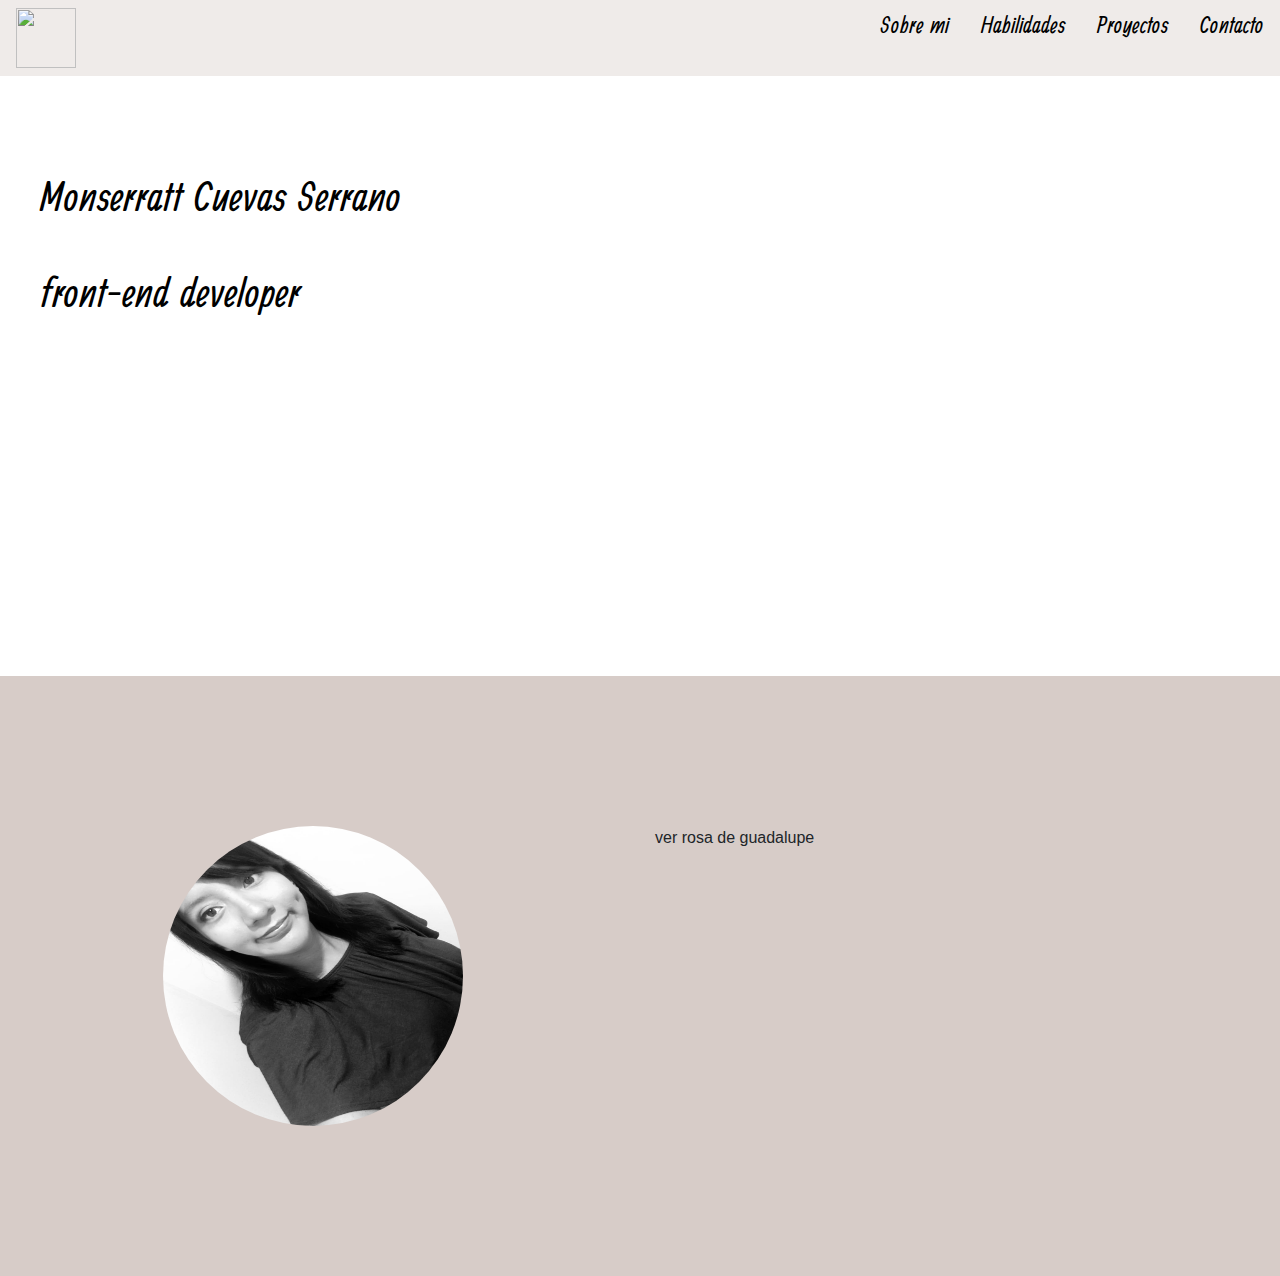
==== index.html @ 110403c8 "se agrega una segunda parte" ====
<!DOCTYPE html> 
<html>
  <head>
    <meta charset="utf-8">
    <title>portafolio</title>
    <link rel="stylesheet" href="https://stackpath.bootstrapcdn.com/bootstrap/4.3.1/css/bootstrap.min.css" integrity="sha384-ggOyR0iXCbMQv3Xipma34MD+dH/1fQ784/j6cY/iJTQUOhcWr7x9JvoRxT2MZw1T" crossorigin="anonymous">
    <link href="https://fonts.googleapis.com/css?family=Ranga&display=swap" rel="stylesheet">
    <link rel="stylesheet" href="style.css" />
  </head>
  <body>
    <div class="navar">
      <div class="row">
        <div class="col-md-12">
          <div class="row">
            <div class="col-md-6">
              <ul class="nav justify-content-start">
                <li class="nav-item">
                  <a class="nav-link active" href="#"><img class="logo" src="logo (2).png"/></a>
                </li>
              </ul>
            </div>
            <div class="col-md-6">
              <ul class="nav justify-content-end">
                <li class="nav-item">
                  <a class="nav-link" href="#">Sobre mi</a>
                </li>
                <li class="nav-item">
                  <a class="nav-link" href="#">Habilidades</a>
                </li>
                <li class="nav-item">
                  <a class="nav-link" href="#">Proyectos</a>
                </li>
                <li class="nav-item">
                  <a class="nav-link" href="#">Contacto</a>
                </li>
              </ul>
            </div>
          </div>
        </div>
      </div>
    </div>
    <div class="imagen"> 
      <div class="texto">
        <label class="titulo">Monserratt Cuevas Serrano</label>
        <br>
        <label class="subtitulo">front-end developer</label>
      </div>
    </div>
    <div class="fondo">
      <div class="fondo-img">
        <div class="row">
          <div class="col-md-12">
            <div class="row">
              <div class="col-md-6">
                <img class="perfil" src="monse 2.jpeg" alt="Monserratt">
              </div>
              <div class="col-md-6">
                <div>
                  ver rosa de guadalupe
                </div>
              </div>
            </div>
          </div>
        </div>
      </div>
    </div>
    <script src="main.js"></script>
    <script src="https://code.jquery.com/jquery-3.3.1.slim.min.js" integrity="sha384-q8i/X+965DzO0rT7abK41JStQIAqVgRVzpbzo5smXKp4YfRvH+8abtTE1Pi6jizo" crossorigin="anonymous"></script>
<script src="https://cdnjs.cloudflare.com/ajax/libs/popper.js/1.14.7/umd/popper.min.js" integrity="sha384-UO2eT0CpHqdSJQ6hJty5KVphtPhzWj9WO1clHTMGa3JDZwrnQq4sF86dIHNDz0W1" crossorigin="anonymous"></script>
<script src="https://stackpath.bootstrapcdn.com/bootstrap/4.3.1/js/bootstrap.min.js" integrity="sha384-JjSmVgyd0p3pXB1rRibZUAYoIIy6OrQ6VrjIEaFf/nJGzIxFDsf4x0xIM+B07jRM" crossorigin="anonymous"></script>
  </body>
</html>
---- style.css ----
.navar{
    background-color:#EFEBE9  ;
}
a{
    color: black;
    font-family: 'Ranga', cursive;
    font-size: 25px;
}
a:hover{
    color:#E1BEE7;
}
.imagen{
 background-image: url(computadora.jpeg);
 background-repeat: no-repeat;
 background-size: cover;
 width: 100%;
 height: 600px;
 display: flex;
}

.titulo{
    font-family: 'Ranga', cursive;
    font-size: 45px;
    color: black;
}
.subtitulo{
    font-family: 'Ranga', cursive;
    font-size: 45px;
    margin-top: 20px;
    color: black;
}

.texto{
    text-align: left;
    margin-top: 90px;
    margin-left: 40px;
    animation-duration: 6s;
    animation-name: slidein;
}
@keyframes slidein {
    from {
      margin-left: 100%;
      width: 300%
    }
  
    to {
      margin-left: 0%;
      width: 100%;
    }
  }
  .logo{
      width: 60px;
      height: 60px;
  }
  .fondo{
      background-color:#D7CCC8;
      height: 600px;
      display: table;
      width: 100%;
  }
  .perfil{
      width: 300px;
      height: 300px;
      border-radius: 50%;
      margin: auto;
      display: flex; 
  }
  .fondo-img{
    display: table-cell;
    vertical-align: middle;
    height: 100%;
  }
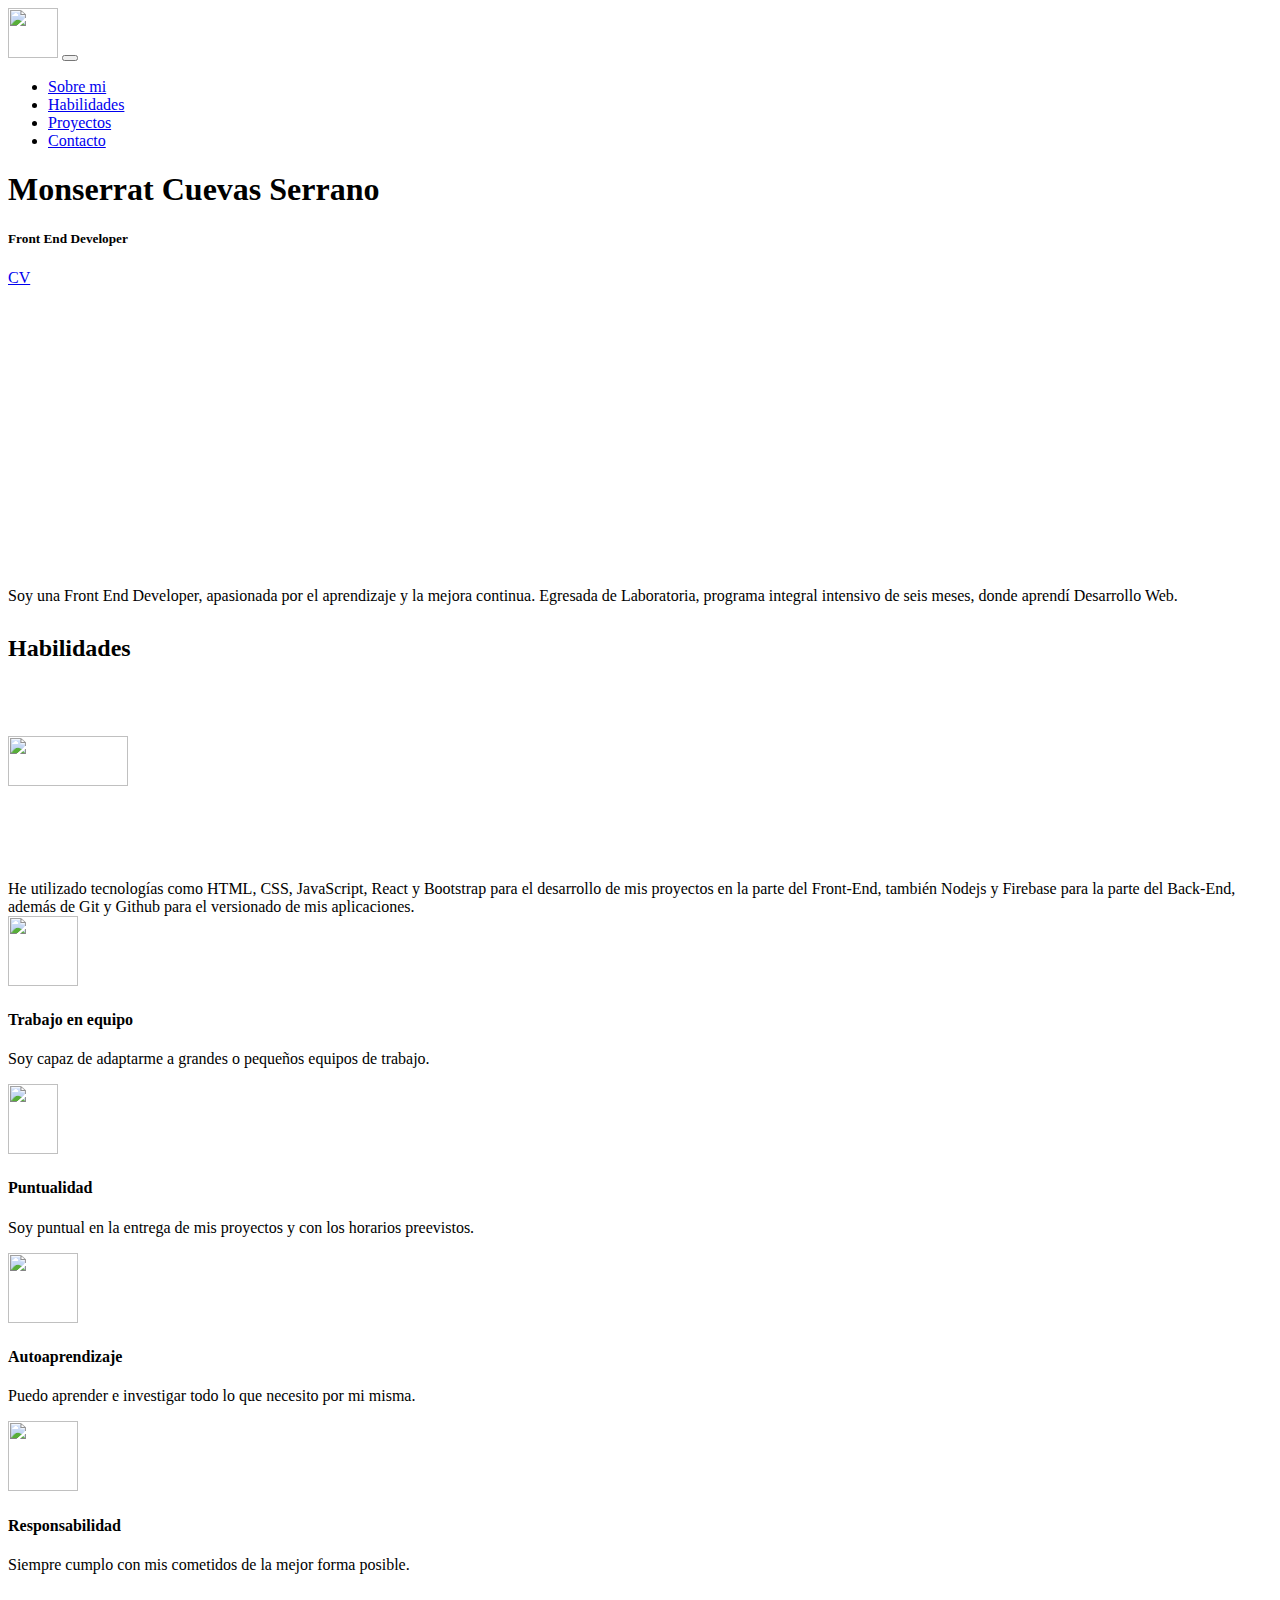
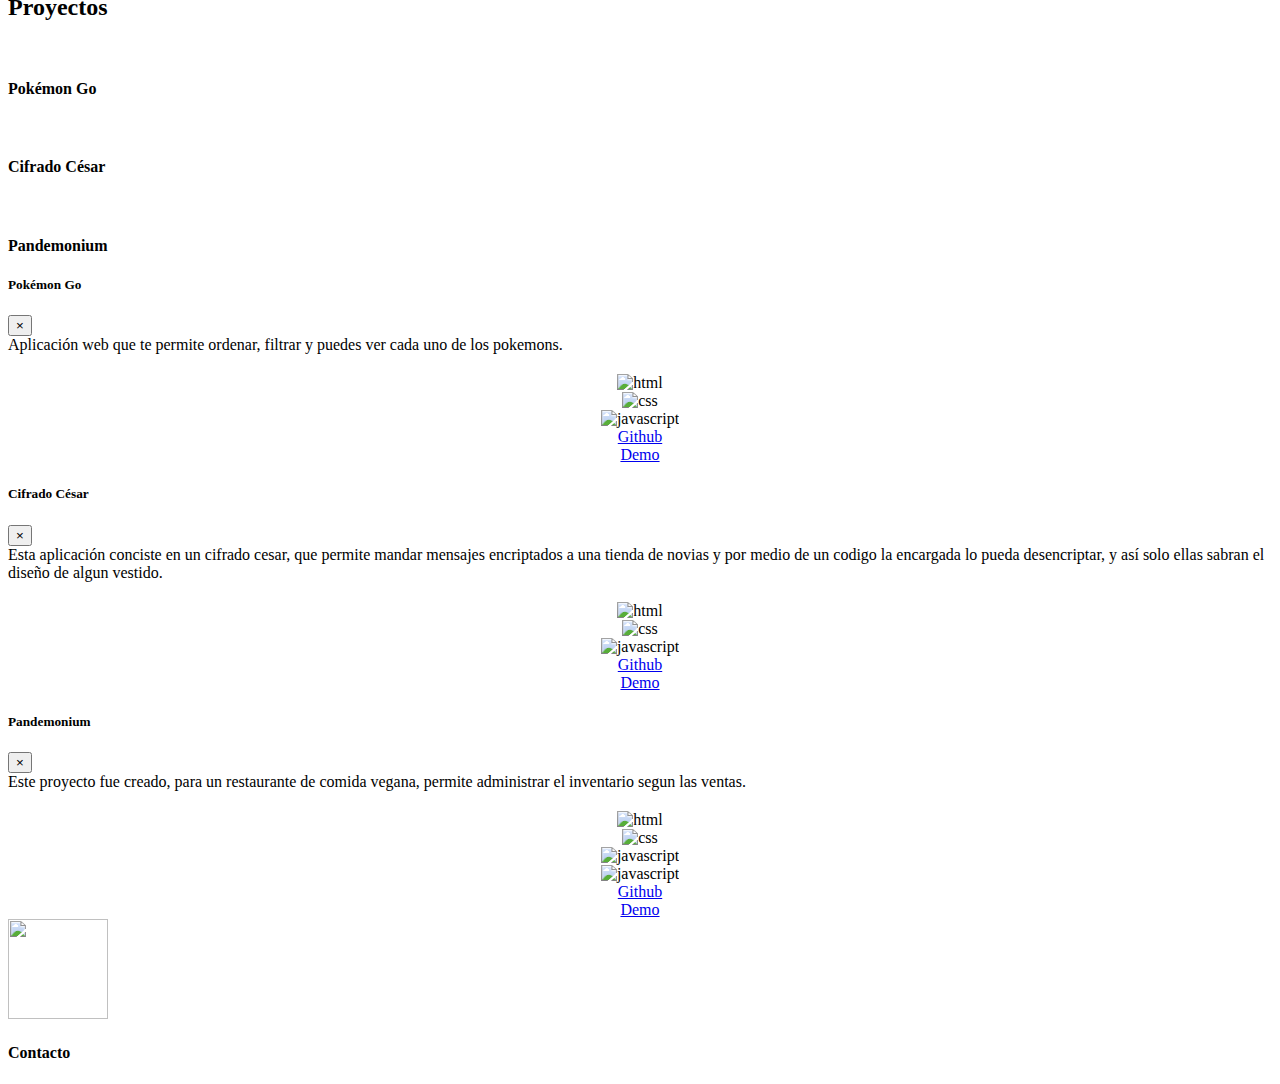
==== commit 48f0bfcb: "se cambio la liga" ====
--- a/index.html
+++ b/index.html
@@ -1,72 +1,439 @@
-<!DOCTYPE html> 
-<html>
-  <head>
-    <meta charset="utf-8">
-    <title>portafolio</title>
-    <link rel="stylesheet" href="https://stackpath.bootstrapcdn.com/bootstrap/4.3.1/css/bootstrap.min.css" integrity="sha384-ggOyR0iXCbMQv3Xipma34MD+dH/1fQ784/j6cY/iJTQUOhcWr7x9JvoRxT2MZw1T" crossorigin="anonymous">
-    <link href="https://fonts.googleapis.com/css?family=Ranga&display=swap" rel="stylesheet">
-    <link rel="stylesheet" href="style.css" />
-  </head>
-  <body>
-    <div class="navar">
-      <div class="row">
-        <div class="col-md-12">
-          <div class="row">
-            <div class="col-md-6">
-              <ul class="nav justify-content-start">
-                <li class="nav-item">
-                  <a class="nav-link active" href="#"><img class="logo" src="logo (2).png"/></a>
-                </li>
-              </ul>
-            </div>
-            <div class="col-md-6">
-              <ul class="nav justify-content-end">
-                <li class="nav-item">
-                  <a class="nav-link" href="#">Sobre mi</a>
-                </li>
-                <li class="nav-item">
-                  <a class="nav-link" href="#">Habilidades</a>
-                </li>
-                <li class="nav-item">
-                  <a class="nav-link" href="#">Proyectos</a>
-                </li>
-                <li class="nav-item">
-                  <a class="nav-link" href="#">Contacto</a>
-                </li>
-              </ul>
-            </div>
-          </div>
-        </div>
-      </div>
-    </div>
-    <div class="imagen"> 
-      <div class="texto">
-        <label class="titulo">Monserratt Cuevas Serrano</label>
-        <br>
-        <label class="subtitulo">front-end developer</label>
-      </div>
-    </div>
-    <div class="fondo">
-      <div class="fondo-img">
-        <div class="row">
-          <div class="col-md-12">
-            <div class="row">
-              <div class="col-md-6">
-                <img class="perfil" src="monse 2.jpeg" alt="Monserratt">
-              </div>
-              <div class="col-md-6">
-                <div>
-                  ver rosa de guadalupe
-                </div>
-              </div>
-            </div>
-          </div>
-        </div>
-      </div>
-    </div>
-    <script src="main.js"></script>
-    <script src="https://code.jquery.com/jquery-3.3.1.slim.min.js" integrity="sha384-q8i/X+965DzO0rT7abK41JStQIAqVgRVzpbzo5smXKp4YfRvH+8abtTE1Pi6jizo" crossorigin="anonymous"></script>
-<script src="https://cdnjs.cloudflare.com/ajax/libs/popper.js/1.14.7/umd/popper.min.js" integrity="sha384-UO2eT0CpHqdSJQ6hJty5KVphtPhzWj9WO1clHTMGa3JDZwrnQq4sF86dIHNDz0W1" crossorigin="anonymous"></script>
-<script src="https://stackpath.bootstrapcdn.com/bootstrap/4.3.1/js/bootstrap.min.js" integrity="sha384-JjSmVgyd0p3pXB1rRibZUAYoIIy6OrQ6VrjIEaFf/nJGzIxFDsf4x0xIM+B07jRM" crossorigin="anonymous"></script>
-  </body>
-</html>
+<!doctype html>
+<html lang="en">
+
+<head>
+	
+	<meta charset="utf-8">
+	<meta name="viewport" content="width=device-width, initial-scale=1, shrink-to-fit=no">
+	<link rel="icon" href="img/mc.png" type="image/png">
+	<title>Portafolio</title>
+
+	<link rel="stylesheet" href="css/bootstrap.css">
+	<link rel="stylesheet" href="vendors/linericon/style.css">
+	<link rel="stylesheet" href="css/font-awesome.min.css">
+	<link rel="stylesheet" href="css/style.css">
+</head>
+
+<body>
+	<header class="header_area">
+		<div class="main_menu">
+			<nav class="navbar navbar-expand-lg navbar-light">
+				<div class="container">
+					<!-- Brand and toggle get grouped for better mobile display -->
+					<a class="navbar-brand logo_h" href="index.html"><img style="width: 50px; height: 50px;" src="img/mc.png" alt=""></a>
+					<button class="navbar-toggler" type="button" data-toggle="collapse" data-target="#navbarSupportedContent"
+					 aria-controls="navbarSupportedContent" aria-expanded="false" aria-label="Toggle navigation">
+						<span class="icon-bar"></span>
+						<span class="icon-bar"></span>
+						<span class="icon-bar"></span>
+					</button>
+					<!-- Menu lateral -->
+					<div class="collapse navbar-collapse offset" id="navbarSupportedContent">
+						<ul class="nav navbar-nav menu_nav justify-content-end">
+							<li class="nav-item active"><a class="nav-link" href="#sobreMi">Sobre mi</a></li>
+							<li class="nav-item"><a class="nav-link" href="#habilidades">Habilidades</a></li>
+							<li class="nav-item"><a class="nav-link" href="#portfolio">Proyectos</a></li>
+							<li class="nav-item"><a class="nav-link" href="#contacto">Contacto</a></li>
+						</ul>
+					</div>
+				</div>
+			</nav>
+		</div>
+	</header>
+
+	<section class="home_banner_area" id="sobreMi">
+		<div class="banner_inner">
+			<div class="container">
+				<div class="row">
+					<div class="col-lg-7">
+						<div class="banner_content">
+							<h1 class="text-uppercase">Monserrat Cuevas Serrano</h1>
+							<h5 class="text-uppercase">Front End Developer</h5>
+							<div class="d-flex align-items-center">
+								<a id="cv" class="primary_btn tr-bg" href="./cv_monse.pdf" download="cv_monse.pdf" target="_blank"><span>CV</span></a>
+							</div>
+						</div>
+					</div>
+					<div class="col-lg-5">
+						<div class="home_right_img">
+							<div class="row">
+								<div class="col-md-6">
+									<img style="height: 300px; margin: auto; display: block;" class="" src="img/monse.jpeg" alt="">
+								</div>
+								<div class="col-md-6">
+									<label>
+										Soy una Front End Developer, apasionada por el aprendizaje y la mejora continua. Egresada de Laboratoria, programa integral intensivo de seis meses, donde aprendí Desarrollo Web.
+									</label>
+								</div>
+							</div>
+						</div>
+					</div>
+				</div>
+			</div>
+		</div>
+	</section>
+
+	<section class="brand_area" id="habilidades" style="margin-top: 30px;">
+		<div class="container">
+			<div class="row">
+				<div class="col-lg-12">
+					<div class="main_title text-left">
+						<h2>Habilidades</h2>
+					</div>
+				</div>
+			</div>
+			<div class="row justify-content-center">
+				<div class="col-lg-6">
+					<div class="row">
+						<div class="col-lg-4 col-md-4 col-sm-6">
+							<div class="single-brand-item d-table">
+								<div class="d-table-cell text-center">
+									<img src="./img/html6.png" alt="">
+								</div>
+							</div>
+						</div>
+						<div class="col-lg-4 col-md-4 col-sm-6">
+							<div class="single-brand-item d-table">
+								<div class="d-table-cell text-center">
+									<img src="./img/css5.png" style="height: 80px;" alt="">
+								</div>
+							</div>
+						</div>
+						<div class="col-lg-4 col-md-4 col-sm-6">
+							<div class="single-brand-item d-table">
+								<div class="d-table-cell text-center">
+									<img src="./img/javascrip6.png" alt="">
+								</div>
+							</div>
+						</div>
+						<div class="col-lg-4 col-md-4 col-sm-6">
+							<div class="single-brand-item d-table">
+								<div class="d-table-cell text-center">
+									<img src="./img/node2.png" style="width: 120px; height: 50px;" alt="">
+								</div>
+							</div>
+						</div>
+						<div class="col-lg-4 col-md-4 col-sm-6">
+							<div class="single-brand-item d-table">
+								<div class="d-table-cell text-center">
+									<img class="icon-hover" src="./img/react4.png" alt="">
+								</div>
+							</div>
+						</div>
+						<div class="col-lg-4 col-md-4 col-sm-6">
+							<div class="single-brand-item d-table">
+								<div class="d-table-cell text-center">
+									<img src="./img/firebase5.png" alt="">
+								</div>
+							</div>
+						</div>
+						<div class="col-lg-4 col-md-4 col-sm-6">
+							<div class="single-brand-item d-table">
+								<div class="d-table-cell text-center">
+									<img src="./img/git5.png" alt="">
+								</div>
+							</div>
+						</div>
+						<div class="col-lg-4 col-md-4 col-sm-6">
+							<div class="single-brand-item d-table">
+								<div class="d-table-cell text-center">
+									<img src="./img/github4.png" alt="">
+								</div>
+							</div>
+						</div>
+						<div class="col-lg-4 col-md-4 col-sm-6">
+							<div class="single-brand-item d-table">
+								<div class="d-table-cell text-center">
+									<img src="img/bostrap.png" alt="">
+								</div>
+							</div>
+						</div>
+					</div>
+				</div>
+				<div class="offset-lg-2 col-lg-4 col-md-6">
+					<div class="client-info">
+						<div class="d-flex">
+							<span>He utilizado tecnologías como HTML, CSS, JavaScript, React y Bootstrap para el desarrollo de mis proyectos en la parte del Front-End, también Nodejs y Firebase para la parte del Back-End, además de Git y Github para el versionado de mis aplicaciones.</span>
+						</div>
+					</div>
+				</div>
+			</div>
+		</div>
+	</section>
+
+	<section class="features_area">
+		<div class="container">
+			<div class="row feature_inner">
+				<div class="col-lg-3 col-md-6">
+					<div class="feature_item">
+						<img src="./img/teamwork.png" style="width: 70px; height: 70px;" alt="">
+						<h4>Trabajo en equipo</h4>
+						<p>Soy capaz de adaptarme a grandes o pequeños equipos de trabajo.</p>
+					</div>
+				</div>
+				<div class="col-lg-3 col-md-6">
+					<div class="feature_item">
+						<img src="img/puntualidad.png" style="width: 50px; height: 70px;" alt="">
+						<h4>Puntualidad</h4>
+						<p>Soy puntual en la entrega de mis proyectos y con los horarios preevistos.</p>
+					</div>
+				</div>
+				<div class="col-lg-3 col-md-6">
+					<div class="feature_item">
+						<img src="img/autoaprendizaje.png" style="width: 70px; height: 70px;" alt="">
+						<h4>Autoaprendizaje</h4>
+						<p>Puedo aprender e investigar todo lo que necesito por mi misma.</p>
+					</div>
+				</div>
+				<div class="col-lg-3 col-md-6">
+					<div class="feature_item">
+						<img src="img/responsibility.png" style="width: 70px; height: 70px;" alt="">
+						<h4>Responsabilidad</h4>
+						<p>Siempre cumplo con mis cometidos de la mejor forma posible.</p>
+					</div>
+				</div>
+			</div>
+		</div>
+	</section>
+
+	<section class="portfolio_area" id="portfolio">
+		<div class="container">
+			<div class="row">
+				<div class="col-lg-12">
+					<div class="main_title text-left">
+						<h2>Proyectos</h2>
+					</div>
+				</div>
+			</div>
+	
+			<div class="filters-content">
+				<div class="row portfolio-grid justify-content-center">
+					<div class="col-lg-4 col-md-6 all latest">
+						<div class="portfolio_box">
+							<div class="single_portfolio">
+								<img class="img-fluid w-100" src="./img/pokemon.png" alt="" />
+								<div class="overlay"></div>
+								<a href="./img/pokemon.png" class="img-gal" data-toggle="modal" data-target="#pokemonModal">			
+									<div class="icon">
+										<span class="lnr lnr-cross"></span>
+									</div>
+								</a>
+							</div>
+							<div class="short_info">
+								<h4>Pokémon Go</h4>
+							</div>
+						</div>
+					</div>
+					<div class="col-lg-4 col-md-6 all popular">
+						<div class="portfolio_box">
+							<div class="single_portfolio">
+								<img class="img-fluid w-100" src="./img/cesar.png" alt="">
+								<div class="overlay"></div>
+								<a href="./img/cesar.png" class="img-gal" data-toggle="modal" data-target="#briedesModal">
+									<div class="icon">
+										<span class="lnr lnr-cross"></span>
+									</div>
+								</a>
+							</div>
+							<div class="short_info">
+								<h4>Cifrado César</h4>
+							</div>
+						</div>
+					</div>
+					<div class="col-lg-4 col-md-6 all latest">
+						<div class="portfolio_box">
+							<div class="single_portfolio">
+								<img class="img-fluid w-100" src="./img/vegano.png" alt="">
+								<div class="overlay"></div>
+								<a href="./img/vegano.png" class="img-gal" data-toggle="modal" data-target="#pandemoniumModal">
+									<div class="icon">
+										<span class="lnr lnr-cross"></span>
+									</div>
+								</a>
+							</div>
+							<div class="short_info">
+								<h4>Pandemonium</h4>
+							</div>
+						</div>
+					</div>
+				</div>
+			</div>
+		</div>
+		<!-- Pokemon Modal -->
+		<div class="modal fade" id="pokemonModal" tabindex="-1" role="dialog" aria-labelledby="pokemonModalLabel" aria-hidden="true">
+			<div class="modal-dialog modal-dialog-centered" role="document">
+				<div class="modal-content">
+					<div class="modal-header">
+						<h5 class="modal-title" id="pokemonModalLabel">Pokémon Go</h5>
+						<button type="button" class="close" data-dismiss="modal" aria-label="Close">
+							<span aria-hidden="true">&times;</span>
+						</button>
+					</div>
+					<div class="modal-body">
+						<div class="row">
+							<div class="col-md-12">
+								Aplicación web que te permite ordenar, filtrar y puedes ver cada uno
+								de los pokemons.
+								<div class="row" style="margin-top: 20px;">
+									<div class="col-md-12">
+										<div class="row" style="text-align: center;">
+											<div class="col-md-4">
+												<img style="width: 32px; height: 32px;" src="./img/html6.png" alt="html" />
+											</div>
+											<div class="col-md-4">
+												<img style="width: 32px; height: 32px;" src="./img/css5.png" alt="css" />
+											</div>
+											<div class="col-md-4">
+												<img style="width: 32px; height: 32px;" src="./img/javascrip6.png" alt="javascript" />
+											</div>
+										</div>
+									</div>
+								</div>
+							</div>
+						</div>
+					</div>
+					<div class="modal-footer">	
+						<div class="col-md-12">
+							<div class="row" style="text-align: center;">
+								<div class="col-md-6">
+									<a href="https://github.com/MonseCuevas/Pokemon-Datalovers" target="_blank" class="btn btn-outline-secondary">Github</a>
+								</div>
+								<div class="col-md-6">
+									<a href="https://monsecuevas.github.io/Pokemon-Datalovers/src/index.html" target="_blank" class="btn btn-outline-secondary">Demo</a>
+								</div>
+							</div>
+						</div>
+					</div>
+				</div>
+			</div>
+		</div>
+		<!-- Briedes Modal -->
+		<div class="modal fade" id="briedesModal" tabindex="-1" role="dialog" aria-labelledby="briedesModalLabel" aria-hidden="true">
+			<div class="modal-dialog modal-dialog-centered" role="document">
+				<div class="modal-content">
+					<div class="modal-header">
+						<h5 class="modal-title" id="briedesModalLabel">Cifrado César</h5>
+						<button type="button" class="close" data-dismiss="modal" aria-label="Close">
+							<span aria-hidden="true">&times;</span>
+						</button>
+					</div>
+					<div class="modal-body">
+						<div class="row">
+							<div class="col-md-12">
+								Esta aplicación conciste en un cifrado cesar, que permite mandar mensajes encriptados a una
+								tienda de novias y por medio de un codigo la encargada lo pueda desencriptar, y así solo ellas 
+								sabran el diseño de algun vestido.
+								<div class="row" style="margin-top: 20px;">
+									<div class="col-md-12">
+										<div class="row" style="text-align: center;">
+											<div class="col-md-4">
+												<img style="width: 32px; height: 32px;" src="./img/html6.png" alt="html" />
+											</div>
+											<div class="col-md-4">
+												<img style="width: 32px; height: 32px;" src="./img/css5.png" alt="css" />
+											</div>
+											<div class="col-md-4">
+												<img style="width: 32px; height: 32px;" src="./img/javascrip6.png" alt="javascript" />
+											</div>
+										</div>
+									</div>
+								</div>
+							</div>
+						</div>
+					</div>
+					<div class="modal-footer">	
+						<div class="col-md-12">
+							<div class="row" style="text-align: center;">
+								<div class="col-md-6">
+									<a href="https://github.com/MonseCuevas/MEX-008-Cipher" target="_blank" class="btn btn-outline-secondary">Github</a>
+								</div>
+								<div class="col-md-6">
+									<a href="https://monsecuevas.github.io/MEX-008-Cipher/src/" target="_blank" class="btn btn-outline-secondary">Demo</a>
+								</div>
+							</div>
+						</div>
+					</div>
+				</div>
+			</div>
+		</div>
+		<!-- Pokemon Modal -->
+		<div class="modal fade" id="pandemoniumModal" tabindex="-1" role="dialog" aria-labelledby="pandemoniumModalLabel" aria-hidden="true">
+			<div class="modal-dialog modal-dialog-centered" role="document">
+				<div class="modal-content">
+					<div class="modal-header">
+						<h5 class="modal-title" id="pandemoniumModalLabel">Pandemonium</h5>
+						<button type="button" class="close" data-dismiss="modal" aria-label="Close">
+							<span aria-hidden="true">&times;</span>
+						</button>
+					</div>
+					<div class="modal-body">
+						<div class="row">
+							<div class="col-md-12">
+								Este proyecto fue creado, para un restaurante
+								de comida vegana, permite administrar el inventario segun las ventas.
+								<div class="row" style="margin-top: 20px;">
+									<div class="col-md-12">
+										<div class="row" style="text-align: center;">
+											<div class="col-md-3">
+												<img style="width: 32px; height: 32px;" src="./img/html6.png" alt="html" />
+											</div>
+											<div class="col-md-3">
+												<img style="width: 32px; height: 32px;" src="./img/css5.png" alt="css" />
+											</div>
+											<div class="col-md-3">
+												<img style="width: 32px; height: 32px;" src="./img/javascrip6.png" alt="javascript" />
+											</div>
+											<div class="col-md-3">
+												<img style="width: 32px; height: 32px;" src="./img/react4.png" alt="javascript" />
+											</div>
+										</div>
+									</div>
+								</div>
+							</div>
+						</div>
+					</div>
+					<div class="modal-footer">	
+						<div class="col-md-12">
+							<div class="row" style="text-align: center;">
+								<div class="col-md-6">
+									<a href="https://github.com/MonseCuevas/BurguerQueenPandemonium" target="_blank" class="btn btn-outline-secondary">Github</a>
+								</div>
+								<div class="col-md-6">
+									<a href="https://iselareyesperdomo94.github.io/BurguerQueenPandemonium/Home" target="_blank" class="btn btn-outline-secondary">Demo</a>
+								</div>
+							</div>
+						</div>
+					</div>
+				</div>
+			</div>
+		</div>
+	</section>
+
+	<footer class="footer_area" id="contacto">
+		<div class="container">
+			<div class="row justify-content-center">
+				<div class="col-lg-12">
+					<div class="footer_top flex-column">
+						<div class="footer_logo">
+							<a href="#">
+								<img src="./img/mc.png" style="width: 100px; height: 100px;" alt="">
+							</a>
+							<h4>Contacto</h4>
+						</div>
+						<div class="footer_social">
+							<a href="https://github.com/MonseCuevas" target="_blank"><i style="font-size: 50px;" class="fa fa-github"></i></a>
+							<a href="https://www.linkedin.com/in/monserratt-cuevas-serrano-a16292192" target="_blank"><i style="font-size: 50px;" class="fa fa-linkedin"></i></a>
+							<a href="mailto:monsis.cuevas@gmail.com" target="_blank"><i style="font-size: 50px;" class="fa fa-envelope"></i></a>
+						</div>
+					</div>
+				</div>
+			</div>
+		</div>
+	</footer>
+
+	<script src="js/jquery-3.2.1.min.js"></script>
+	<script src="js/popper.js"></script>
+	<script src="js/bootstrap.min.js"></script>
+	<script src="js/theme.js"></script>
+</body>
+</html>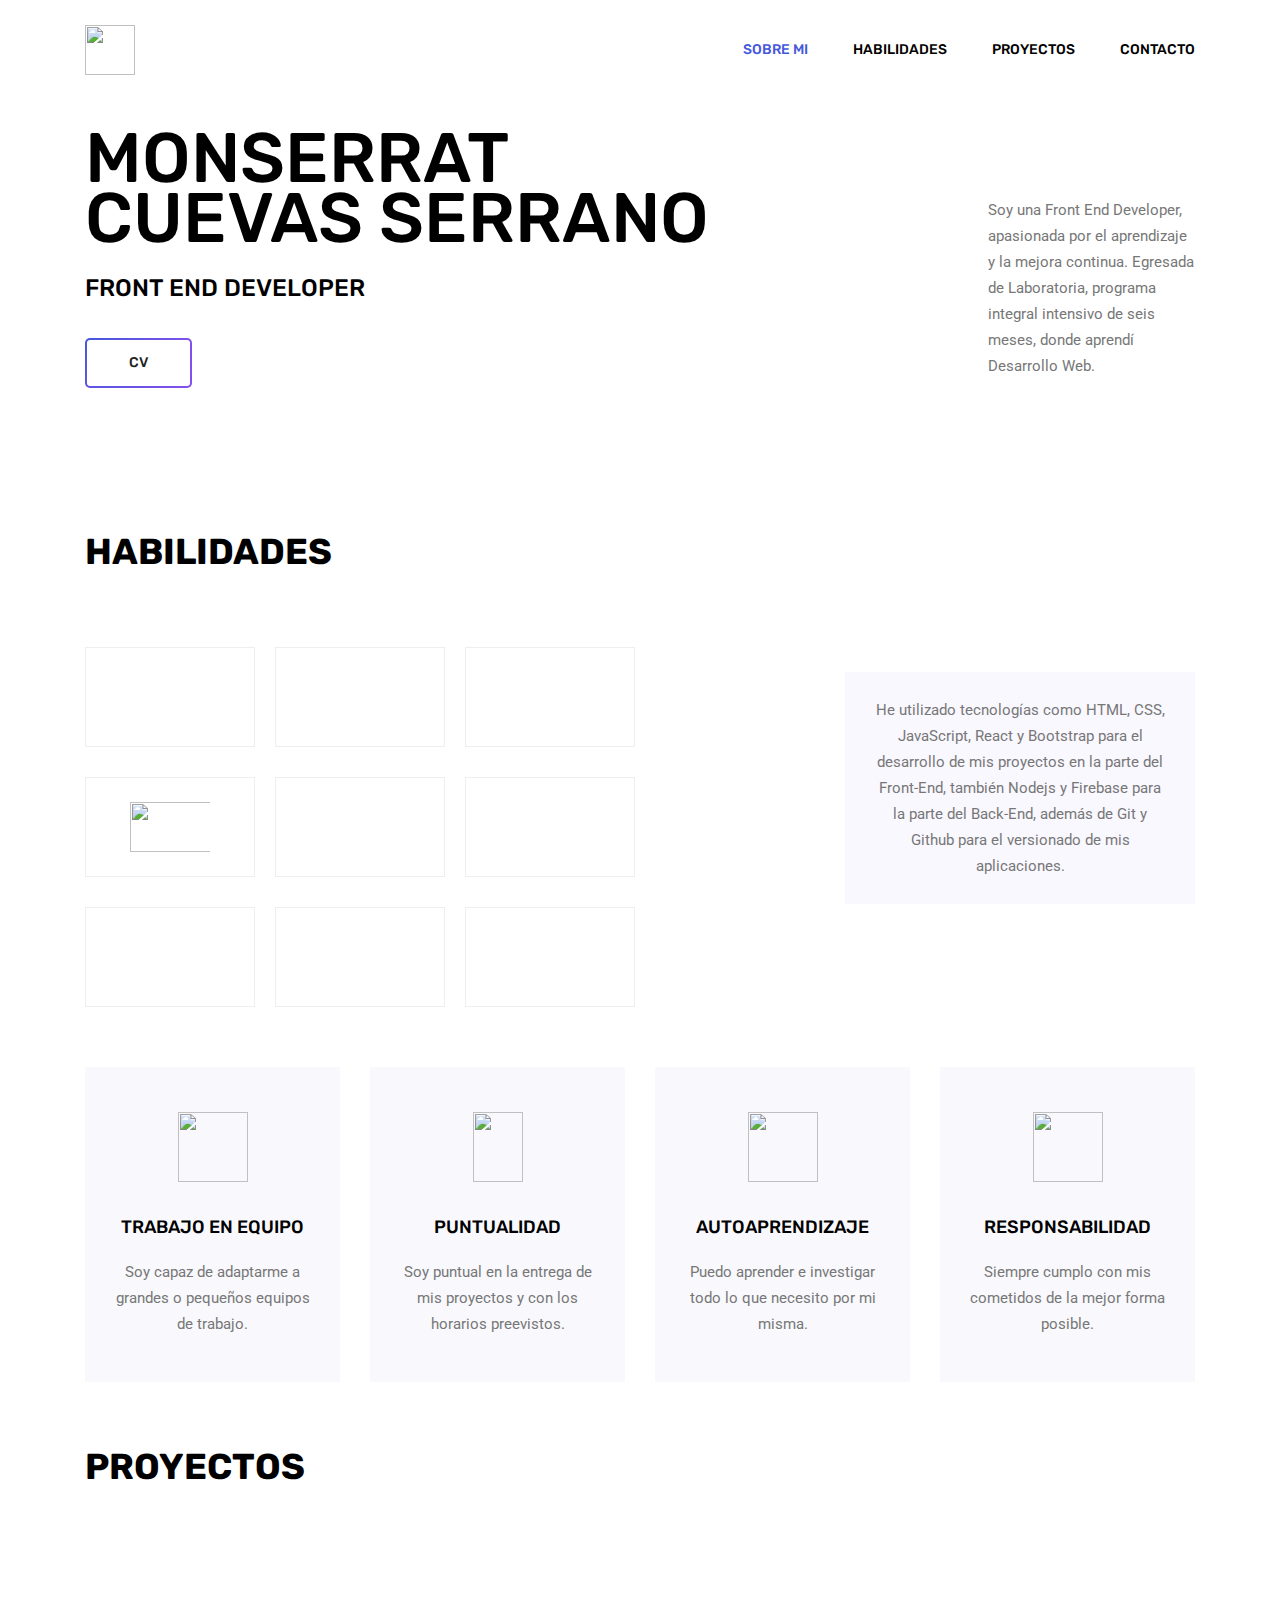
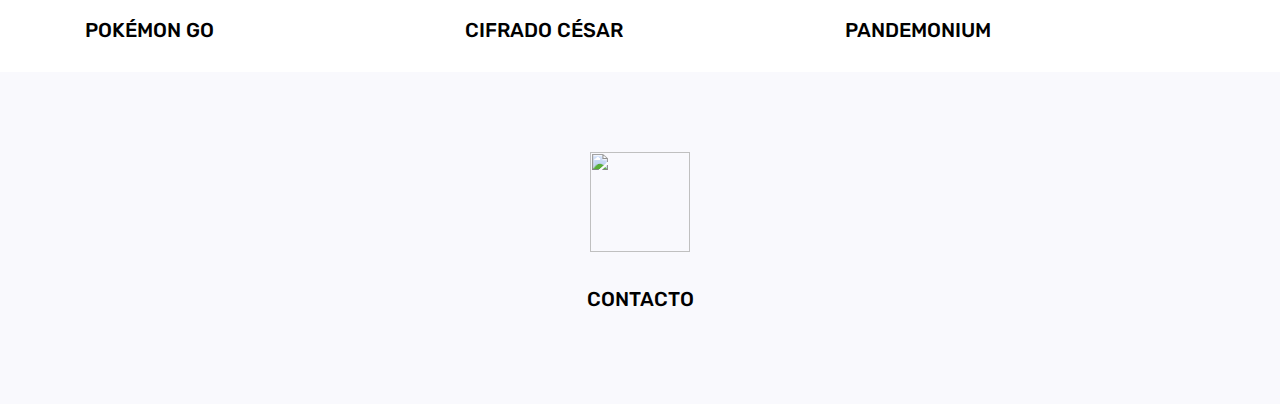
==== commit 4826b5f6: "Se cambiaron rutas" ====
--- a/index.html
+++ b/index.html
@@ -5,13 +5,13 @@
 	
 	<meta charset="utf-8">
 	<meta name="viewport" content="width=device-width, initial-scale=1, shrink-to-fit=no">
-	<link rel="icon" href="img/mc.png" type="image/png">
+	<link rel="icon" href="src/img/mc.png" type="image/png">
 	<title>Portafolio</title>
 
-	<link rel="stylesheet" href="css/bootstrap.css">
+	<link rel="stylesheet" href="src/css/bootstrap.css">
 	<link rel="stylesheet" href="vendors/linericon/style.css">
-	<link rel="stylesheet" href="css/font-awesome.min.css">
-	<link rel="stylesheet" href="css/style.css">
+	<link rel="stylesheet" href="src/css/font-awesome.min.css">
+	<link rel="stylesheet" href="src/css/style.css">
 </head>
 
 <body>
@@ -50,7 +50,7 @@
 							<h1 class="text-uppercase">Monserrat Cuevas Serrano</h1>
 							<h5 class="text-uppercase">Front End Developer</h5>
 							<div class="d-flex align-items-center">
-								<a id="cv" class="primary_btn tr-bg" href="./cv_monse.pdf" download="cv_monse.pdf" target="_blank"><span>CV</span></a>
+								<a id="cv" class="primary_btn tr-bg" href="src/cv_monse.pdf" download="cv_monse.pdf" target="_blank"><span>CV</span></a>
 							</div>
 						</div>
 					</div>
@@ -58,7 +58,7 @@
 						<div class="home_right_img">
 							<div class="row">
 								<div class="col-md-6">
-									<img style="height: 300px; margin: auto; display: block;" class="" src="img/monse.jpeg" alt="">
+									<img style="height: 300px; margin: auto; display: block;" class="" src="src/img/monse.jpeg" alt="">
 								</div>
 								<div class="col-md-6">
 									<label>
@@ -88,63 +88,63 @@
 						<div class="col-lg-4 col-md-4 col-sm-6">
 							<div class="single-brand-item d-table">
 								<div class="d-table-cell text-center">
-									<img src="./img/html6.png" alt="">
-								</div>
-							</div>
-						</div>
-						<div class="col-lg-4 col-md-4 col-sm-6">
-							<div class="single-brand-item d-table">
-								<div class="d-table-cell text-center">
-									<img src="./img/css5.png" style="height: 80px;" alt="">
-								</div>
-							</div>
-						</div>
-						<div class="col-lg-4 col-md-4 col-sm-6">
-							<div class="single-brand-item d-table">
-								<div class="d-table-cell text-center">
-									<img src="./img/javascrip6.png" alt="">
-								</div>
-							</div>
-						</div>
-						<div class="col-lg-4 col-md-4 col-sm-6">
-							<div class="single-brand-item d-table">
-								<div class="d-table-cell text-center">
-									<img src="./img/node2.png" style="width: 120px; height: 50px;" alt="">
-								</div>
-							</div>
-						</div>
-						<div class="col-lg-4 col-md-4 col-sm-6">
-							<div class="single-brand-item d-table">
-								<div class="d-table-cell text-center">
-									<img class="icon-hover" src="./img/react4.png" alt="">
-								</div>
-							</div>
-						</div>
-						<div class="col-lg-4 col-md-4 col-sm-6">
-							<div class="single-brand-item d-table">
-								<div class="d-table-cell text-center">
-									<img src="./img/firebase5.png" alt="">
-								</div>
-							</div>
-						</div>
-						<div class="col-lg-4 col-md-4 col-sm-6">
-							<div class="single-brand-item d-table">
-								<div class="d-table-cell text-center">
-									<img src="./img/git5.png" alt="">
-								</div>
-							</div>
-						</div>
-						<div class="col-lg-4 col-md-4 col-sm-6">
-							<div class="single-brand-item d-table">
-								<div class="d-table-cell text-center">
-									<img src="./img/github4.png" alt="">
-								</div>
-							</div>
-						</div>
-						<div class="col-lg-4 col-md-4 col-sm-6">
-							<div class="single-brand-item d-table">
-								<div class="d-table-cell text-center">
-									<img src="img/bostrap.png" alt="">
+									<img src="src/img/html6.png" alt="">
+								</div>
+							</div>
+						</div>
+						<div class="col-lg-4 col-md-4 col-sm-6">
+							<div class="single-brand-item d-table">
+								<div class="d-table-cell text-center">
+									<img src="src/img/css5.png" style="height: 80px;" alt="">
+								</div>
+							</div>
+						</div>
+						<div class="col-lg-4 col-md-4 col-sm-6">
+							<div class="single-brand-item d-table">
+								<div class="d-table-cell text-center">
+									<img src="src/img/javascrip6.png" alt="">
+								</div>
+							</div>
+						</div>
+						<div class="col-lg-4 col-md-4 col-sm-6">
+							<div class="single-brand-item d-table">
+								<div class="d-table-cell text-center">
+									<img src="src/img/node2.png" style="width: 120px; height: 50px;" alt="">
+								</div>
+							</div>
+						</div>
+						<div class="col-lg-4 col-md-4 col-sm-6">
+							<div class="single-brand-item d-table">
+								<div class="d-table-cell text-center">
+									<img class="icon-hover" src="src/img/react4.png" alt="">
+								</div>
+							</div>
+						</div>
+						<div class="col-lg-4 col-md-4 col-sm-6">
+							<div class="single-brand-item d-table">
+								<div class="d-table-cell text-center">
+									<img src="src/img/firebase5.png" alt="">
+								</div>
+							</div>
+						</div>
+						<div class="col-lg-4 col-md-4 col-sm-6">
+							<div class="single-brand-item d-table">
+								<div class="d-table-cell text-center">
+									<img src="src/img/git5.png" alt="">
+								</div>
+							</div>
+						</div>
+						<div class="col-lg-4 col-md-4 col-sm-6">
+							<div class="single-brand-item d-table">
+								<div class="d-table-cell text-center">
+									<img src="src/img/github4.png" alt="">
+								</div>
+							</div>
+						</div>
+						<div class="col-lg-4 col-md-4 col-sm-6">
+							<div class="single-brand-item d-table">
+								<div class="d-table-cell text-center">
+									<img src="src/img/bostrap.png" alt="">
 								</div>
 							</div>
 						</div>
@@ -166,28 +166,28 @@
 			<div class="row feature_inner">
 				<div class="col-lg-3 col-md-6">
 					<div class="feature_item">
-						<img src="./img/teamwork.png" style="width: 70px; height: 70px;" alt="">
+						<img src="src/img/teamwork.png" style="width: 70px; height: 70px;" alt="">
 						<h4>Trabajo en equipo</h4>
 						<p>Soy capaz de adaptarme a grandes o pequeños equipos de trabajo.</p>
 					</div>
 				</div>
 				<div class="col-lg-3 col-md-6">
 					<div class="feature_item">
-						<img src="img/puntualidad.png" style="width: 50px; height: 70px;" alt="">
+						<img src="src/img/puntualidad.png" style="width: 50px; height: 70px;" alt="">
 						<h4>Puntualidad</h4>
 						<p>Soy puntual en la entrega de mis proyectos y con los horarios preevistos.</p>
 					</div>
 				</div>
 				<div class="col-lg-3 col-md-6">
 					<div class="feature_item">
-						<img src="img/autoaprendizaje.png" style="width: 70px; height: 70px;" alt="">
+						<img src="src/img/autoaprendizaje.png" style="width: 70px; height: 70px;" alt="">
 						<h4>Autoaprendizaje</h4>
 						<p>Puedo aprender e investigar todo lo que necesito por mi misma.</p>
 					</div>
 				</div>
 				<div class="col-lg-3 col-md-6">
 					<div class="feature_item">
-						<img src="img/responsibility.png" style="width: 70px; height: 70px;" alt="">
+						<img src="src/img/responsibility.png" style="width: 70px; height: 70px;" alt="">
 						<h4>Responsabilidad</h4>
 						<p>Siempre cumplo con mis cometidos de la mejor forma posible.</p>
 					</div>
@@ -211,9 +211,9 @@
 					<div class="col-lg-4 col-md-6 all latest">
 						<div class="portfolio_box">
 							<div class="single_portfolio">
-								<img class="img-fluid w-100" src="./img/pokemon.png" alt="" />
+								<img class="img-fluid w-100" src="src/img/pokemon.png" alt="" />
 								<div class="overlay"></div>
-								<a href="./img/pokemon.png" class="img-gal" data-toggle="modal" data-target="#pokemonModal">			
+								<a href="src/img/pokemon.png" class="img-gal" data-toggle="modal" data-target="#pokemonModal">			
 									<div class="icon">
 										<span class="lnr lnr-cross"></span>
 									</div>
@@ -227,9 +227,9 @@
 					<div class="col-lg-4 col-md-6 all popular">
 						<div class="portfolio_box">
 							<div class="single_portfolio">
-								<img class="img-fluid w-100" src="./img/cesar.png" alt="">
+								<img class="img-fluid w-100" src="src/img/cesar.png" alt="">
 								<div class="overlay"></div>
-								<a href="./img/cesar.png" class="img-gal" data-toggle="modal" data-target="#briedesModal">
+								<a href="src/img/cesar.png" class="img-gal" data-toggle="modal" data-target="#briedesModal">
 									<div class="icon">
 										<span class="lnr lnr-cross"></span>
 									</div>
@@ -243,9 +243,9 @@
 					<div class="col-lg-4 col-md-6 all latest">
 						<div class="portfolio_box">
 							<div class="single_portfolio">
-								<img class="img-fluid w-100" src="./img/vegano.png" alt="">
+								<img class="img-fluid w-100" src="src/img/vegano.png" alt="">
 								<div class="overlay"></div>
-								<a href="./img/vegano.png" class="img-gal" data-toggle="modal" data-target="#pandemoniumModal">
+								<a href="src/img/vegano.png" class="img-gal" data-toggle="modal" data-target="#pandemoniumModal">
 									<div class="icon">
 										<span class="lnr lnr-cross"></span>
 									</div>
--- a/src/css/style.css
+++ b/src/css/style.css
@@ -0,0 +1,3137 @@
+
+@import url("https://fonts.googleapis.com/css?family=Roboto:400,500|Rubik:500,700");
+
+body {
+  line-height: 26px;
+  font-size: 15px;
+  font-family: "Roboto", sans-serif;
+  font-weight: 400;
+  color: #777777;
+  background: url(../img/body-bg.png) no-repeat center; }
+
+h1,
+h2,
+h3,
+h4,
+h5,
+h6 {
+  font-family: "Rubik", sans-serif;
+  font-weight: 500;
+  color: #000000; }
+
+.list {
+  list-style: none;
+  margin: 0px;
+  padding: 0px; }
+
+a {
+  text-decoration: none;
+  transition: all 0.3s ease-in-out; }
+  a:hover, a:focus {
+    text-decoration: none;
+    outline: none; }
+
+button:focus {
+  outline: none;
+  box-shadow: none; }
+
+.mt-25 {
+  margin-top: 25px; }
+
+.p0 {
+  padding-left: 0px;
+  padding-right: 0px; }
+
+.white_bg {
+  background: #fff !important; }
+
+.mb-50 {
+  margin-bottom: 50px; }
+
+.ml-15 {
+  margin-left: 15px; }
+
+.ml-20 {
+  margin-left: 20px; }
+
+.mt-50 {
+  margin-top: 50px; }
+
+.section_gap {
+  padding: 200px 0; }
+  @media (max-width: 1199px) {
+    .section_gap {
+      padding: 80px 0; } }
+
+.section_gap_top {
+  padding-top: 200px; }
+  @media (max-width: 1199px) {
+    .section_gap_top {
+      padding-top: 80px; } }
+
+.section_gap_bottom {
+  padding-bottom: 200px; }
+  @media (max-width: 1199px) {
+    .section_gap_bottom {
+      padding-bottom: 80px; } }
+.main_title {
+  text-align: center;
+  margin-bottom: 70px; }
+  @media (max-width: 1199px) {
+    .main_title {
+      margin-bottom: 50px; } }
+  .main_title h2 {
+    font-size: 36px;
+    font-weight: 700;
+    margin-bottom: 15px;
+    line-height: 50px;
+    text-transform: uppercase; }
+    @media (max-width: 991px) {
+      .main_title h2 br {
+        display: none; } }
+    @media (max-width: 767px) {
+      .main_title h2 {
+        font-size: 30px;
+        line-height: 34px; } }
+  .main_title p {
+    margin-bottom: 0px; }
+    @media (max-width: 991px) {
+      .main_title p br {
+        display: none; } }
+  .main_title.white h2 {
+    color: #fff; }
+  .main_title.white p {
+    color: #fff;
+    opacity: .6; }
+
+.gradient-bg, .header_area .navbar .nav .nav-item.submenu ul .nav-item:hover .nav-link, .blog_right_sidebar .widget_title, .blog_right_sidebar .newsletter_widget .bbtns, .blog_right_sidebar .tag_cloud_widget ul li a:hover, .blog-pagination .page-item.active .page-link, .blog-pagination .page-link:hover, .comments-area .btn-reply:hover {
+  background: -webkit-linear-gradient(90deg, #4458dc 0%, #854fee 100%);
+  background: -moz-linear-gradient(90deg, #4458dc 0%, #854fee 100%);
+  background: -o-linear-gradient(90deg, #4458dc 0%, #854fee 100%);
+  background: linear-gradient(90deg, #4458dc 0%, #854fee 100%); }
+
+.border-gradient {
+  border-image: -webkit-linear-gradient(90deg, #4458dc 0%, #854fee 100%);
+  border-image: -moz-linear-gradient(90deg, #4458dc 0%, #854fee 100%);
+  border-image: -o-linear-gradient(90deg, #4458dc 0%, #854fee 100%);
+  border-image: linear-gradient(90deg, #4458dc 0%, #854fee 100%); }
+
+.gradient-bg2 {
+  background: -webkit-linear-gradient(90deg, #4458dc 0%, #854fee 100%);
+  background: -moz-linear-gradient(90deg, #4458dc 0%, #854fee 100%);
+  background: -o-linear-gradient(90deg, #4458dc 0%, #854fee 100%);
+  background: linear-gradient(90deg, #4458dc 0%, #854fee 100%); }
+
+.gradient-color, .contact_info .info_item i {
+  background: -webkit-linear-gradient(90deg, #4458dc 0%, #854fee 100%);
+  background: -moz-linear-gradient(90deg, #4458dc 0%, #854fee 100%);
+  background: -o-linear-gradient(90deg, #4458dc 0%, #854fee 100%);
+  background: linear-gradient(90deg, #4458dc 0%, #854fee 100%);
+  -webkit-background-clip: text;
+  -webkit-text-fill-color: transparent; }
+
+.primary_btn {
+  display: inline-block;
+  color: #fff;
+  letter-spacing: 0px;
+  font-family: "Rubik", sans-serif;
+  font-weight: 500;
+  font-size: 14px;
+  line-height: 46px;
+  outline: none !important;
+  text-align: center;
+  cursor: pointer;
+  text-transform: uppercase;
+  border-radius: 5px;
+  background-origin: border-box;
+  background-clip: content-box, border-box;
+  background-image: linear-gradient(to right, #4458dc 0%, #854fee 100%), radial-gradient(circle at top left, #4458dc, #854fee);
+  border: double 2px transparent;
+  box-shadow: 0px 10px 30px rgba(118, 85, 225, 0.3); }
+  .primary_btn span {
+    padding: 0 42px; }
+  .primary_btn.tr-bg {
+    background-image: linear-gradient(#ffffff, #ffffff), radial-gradient(circle at top left, #4458dc, #854fee);
+    border: 2px solid transparent;
+    color: #222222;
+    box-shadow: none; }
+    .primary_btn.tr-bg:hover {
+      background-image: linear-gradient(to right, #4458dc 0%, #854fee 100%), radial-gradient(circle at top left, #4458dc, #854fee);
+      border: double 2px transparent;
+      color: #ffffff;
+      box-shadow: 0px 10px 30px rgba(118, 85, 225, 0.3); }
+  .primary_btn:hover {
+    background-image: linear-gradient(#ffffff, #ffffff), radial-gradient(circle at top left, #4458dc, #854fee);
+    border: 2px solid #854fee;
+    color: #222222;
+    box-shadow: none;
+    background-clip: border-box; }
+
+.overlay {
+  position: absolute;
+  left: 0;
+  top: 0;
+  height: 100%;
+  width: 100%; }
+
+.header_area {
+  position: absolute;
+  width: 100%;
+  z-index: 9999;
+  background: #ffffff; }
+  .header_area .menu_nav {
+    width: 100%; }
+  .header_area .navbar {
+    background: transparent;
+    padding: 0px;
+    border: 0px;
+    border-radius: 0px;
+    width: 100%; }
+    .header_area .navbar .nav .nav-item {
+      margin-right: 45px; }
+      .header_area .navbar .nav .nav-item .nav-link {
+        font: 500 14px/100px "Rubik", sans-serif;
+        text-transform: uppercase;
+        color: #000000;
+        padding: 0px;
+        display: inline-block; }
+        .header_area .navbar .nav .nav-item .nav-link:after {
+          display: none; }
+      .header_area .navbar .nav .nav-item:hover .nav-link, .header_area .navbar .nav .nav-item.active .nav-link {
+        color: #4458dc; }
+      .header_area .navbar .nav .nav-item.submenu {
+        position: relative; }
+        .header_area .navbar .nav .nav-item.submenu ul {
+          border: none;
+          padding: 0px;
+          border-radius: 0px;
+          box-shadow: none;
+          margin: 0px;
+          background: #fff; }
+          @media (min-width: 992px) {
+            .header_area .navbar .nav .nav-item.submenu ul {
+              position: absolute;
+              top: 120%;
+              left: 0px;
+              min-width: 200px;
+              text-align: left;
+              opacity: 0;
+              transition: all 300ms ease-in;
+              visibility: hidden;
+              display: block;
+              border: none;
+              padding: 0px;
+              border-radius: 0px;
+              box-shadow: 0px 10px 30px 0px rgba(0, 0, 0, 0.1); } }
+          .header_area .navbar .nav .nav-item.submenu ul:before {
+            content: "";
+            width: 0;
+            height: 0;
+            border-style: solid;
+            border-width: 10px 10px 0 10px;
+            border-color: #eeeeee transparent transparent transparent;
+            position: absolute;
+            right: 24px;
+            top: 45px;
+            z-index: 3;
+            opacity: 0;
+            transition: all 400ms linear; }
+          .header_area .navbar .nav .nav-item.submenu ul .nav-item {
+            display: block;
+            float: none;
+            margin-right: 0px;
+            border-bottom: 1px solid #ededed;
+            margin-left: 0px;
+            transition: all 0.4s linear; }
+            .header_area .navbar .nav .nav-item.submenu ul .nav-item .nav-link {
+              line-height: 45px;
+              color: #000000;
+              padding: 0px 30px;
+              transition: all 150ms linear;
+              display: block;
+              text-transform: capitalize;
+              margin-right: 0px; }
+            .header_area .navbar .nav .nav-item.submenu ul .nav-item:last-child {
+              border-bottom: none; }
+            .header_area .navbar .nav .nav-item.submenu ul .nav-item:hover .nav-link {
+              color: #fff; }
+        @media (min-width: 992px) {
+          .header_area .navbar .nav .nav-item.submenu:hover ul {
+            visibility: visible;
+            opacity: 1;
+            top: 100%; } }
+        .header_area .navbar .nav .nav-item.submenu:hover ul .nav-item {
+          margin-top: 0px; }
+      .header_area .navbar .nav .nav-item:last-child {
+        margin-right: 0px; }
+  .header_area.navbar_fixed .main_menu {
+    position: fixed;
+    width: 100%;
+    top: -70px;
+    left: 0;
+    right: 0;
+    background: #ffffff;
+    transform: translateY(70px);
+    transition: transform 500ms ease, background 500ms ease;
+    -webkit-transition: transform 500ms ease, background 500ms ease;
+    box-shadow: 0px 3px 16px 0px rgba(0, 0, 0, 0.1); }
+    .header_area.navbar_fixed .main_menu .navbar .nav .nav-item .nav-link {
+      line-height: 70px; }
+  @media (min-width: 992px) {
+    .header_area.white_menu .navbar .navbar-brand img {
+      display: none; }
+      .header_area.white_menu .navbar .navbar-brand img + img {
+        display: inline-block; } }
+  @media (max-width: 991px) {
+    .header_area.white_menu .navbar .navbar-brand img {
+      display: inline-block; }
+      .header_area.white_menu .navbar .navbar-brand img + img {
+        display: none; } }
+  .header_area.white_menu .navbar .nav .nav-item .nav-link {
+    color: #fff; }
+  .header_area.white_menu.navbar_fixed .main_menu .navbar .navbar-brand img {
+    display: inline-block; }
+    .header_area.white_menu.navbar_fixed .main_menu .navbar .navbar-brand img + img {
+      display: none; }
+  .header_area.white_menu.navbar_fixed .main_menu .navbar .nav .nav-item .nav-link {
+    line-height: 70px;
+    color: #000000; }
+
+.owl-carousel.off {
+  display: -ms-flexbox;
+  display: flex; }
+
+.home_banner_area {
+  z-index: 1;
+  background-position: center;
+  background-size: cover; }
+  .home_banner_area .banner_inner {
+    width: 100%; }
+    .home_banner_area .banner_inner .home_right_img {
+      padding-top: 197px; }
+      @media (max-width: 1480px) {
+        .home_banner_area .banner_inner .home_right_img img {
+          max-width: 100%;
+          height: auto; } }
+          @media (max-width: 991px) {
+            .home_banner_area .banner_inner .home_right_img {
+              padding-top: 50px; } }
+    .home_banner_area .banner_inner .col-lg-7 {
+      vertical-align: middle;
+      align-self: center; }
+    .home_banner_area .banner_inner .banner_content {
+      text-align: left; }
+      @media (max-width: 991px) {
+        .home_banner_area .banner_inner .banner_content {
+          margin-top: 150px; } }
+      .home_banner_area .banner_inner .banner_content h3 {
+        font-size: 40px;
+        margin-bottom: 20px;
+        position: relative; }
+        .home_banner_area .banner_inner .banner_content h3:after {
+          content: '';
+          width: 410px;
+          height: 2px;
+          position: absolute;
+          top: 50%;
+          left: 23%;
+          background: #ffffff; }
+          @media (max-width: 575px) {
+            .home_banner_area .banner_inner .banner_content h3:after {
+              display: none; } }
+      .home_banner_area .banner_inner .banner_content h1 {
+        margin-top: 20px;
+        font-size: 70px;
+        line-height: 60px;
+        margin-bottom: 25px; }
+        @media (max-width: 1024px) {
+          .home_banner_area .banner_inner .banner_content h1 {
+            font-size: 60px; } }
+        @media (max-width: 767px) {
+          .home_banner_area .banner_inner .banner_content h1 {
+            font-size: 50px; } }
+      .home_banner_area .banner_inner .banner_content h5 {
+        font-size: 24px;
+        margin-bottom: 35px; }
+      .home_banner_area .banner_inner .banner_content .primary_btn {
+        margin-right: 20px; }
+
+.banner_area {
+  position: relative;
+  z-index: 1;
+  min-height: 485px; }
+  @media (max-width: 1199px) {
+    .banner_area {
+      min-height: 350px; } }
+  .banner_area .banner_inner {
+    position: relative;
+    overflow: hidden;
+    width: 100%;
+    min-height: 485px;
+    background: url(../img/banner/common-banner.png) no-repeat right bottom;
+    background-size: 90% 85%;
+    width: 98%;
+    z-index: 1; }
+    @media (max-width: 1199px) {
+      .banner_area .banner_inner {
+        min-height: 350px; } }
+    @media (max-width: 991px) {
+      .banner_area .banner_inner {
+        background: #854fee;
+        width: 100%; } }
+    .banner_area .banner_inner .banner_content {
+      margin-left: 50px;
+      margin-top: 100px; }
+      @media (max-width: 991px) {
+        .banner_area .banner_inner .banner_content {
+          margin-left: 0px;
+          margin-top: 50px; } }
+      .banner_area .banner_inner .banner_content h2 {
+        color: #fff;
+        font-size: 50px;
+        font-family: "Rubik", sans-serif;
+        margin-bottom: 10px;
+        text-transform: uppercase;
+        font-weight: 700; }
+        @media (max-width: 991px) {
+          .banner_area .banner_inner .banner_content h2 {
+            font-size: 30px; } }
+      .banner_area .banner_inner .banner_content .page_link a {
+        font-size: 14px;
+        color: #fff;
+        font-family: "Roboto", sans-serif;
+        margin-right: 20px;
+        position: relative; }
+        .banner_area .banner_inner .banner_content .page_link a:before {
+          content: "-";
+          position: absolute;
+          right: -14px;
+          top: 50%;
+          -webkit-transform: translateY(-50%);
+          -moz-transform: translateY(-50%);
+          -ms-transform: translateY(-50%);
+          -o-transform: translateY(-50%);
+          transform: translateY(-50%); }
+        .banner_area .banner_inner .banner_content .page_link a:last-child {
+          margin-right: 0px; }
+          .banner_area .banner_inner .banner_content .page_link a:last-child:before {
+            display: none; }
+
+
+.blog_btn {
+  border: 1px solid #eeeeee;
+  background: #f9f9ff;
+  padding: 0px 32px;
+  font-size: 13px;
+  font-weight: 500;
+  font-family: "Roboto", sans-serif;
+  color: #000000;
+  line-height: 34px;
+  display: inline-block; }
+  .blog_btn:hover {
+    background: #4458dc;
+    border-color: #4458dc;
+    color: #fff; }
+
+.white_bg_btn {
+  background: #fff;
+  display: inline-block;
+  color: #000000;
+  line-height: 40px;
+  padding: 0px 28px;
+  font-size: 14px;
+  font-family: "Roboto", sans-serif;
+  font-weight: 500;
+  text-transform: uppercase;
+  -webkit-transition: all 0.4s ease 0s;
+  -moz-transition: all 0.4s ease 0s;
+  -o-transition: all 0.4s ease 0s;
+  transition: all 0.4s ease 0s;
+  border: none; }
+  .white_bg_btn:hover {
+    background: #4458dc;
+    color: #fff; }
+
+
+.causes_slider .owl-dots {
+  text-align: center;
+  margin-top: 80px; }
+  .causes_slider .owl-dots .owl-dot {
+    height: 14px;
+    width: 14px;
+    background: #eeeeee;
+    display: inline-block;
+    margin-right: 7px; }
+    .causes_slider .owl-dots .owl-dot:last-child {
+      margin-right: 0px; }
+    .causes_slider .owl-dots .owl-dot.active {
+      background: #4458dc; }
+
+.causes_item {
+  background: #fff; }
+  .causes_item .causes_img {
+    position: relative; }
+    .causes_item .causes_img .c_parcent {
+      position: absolute;
+      bottom: 0px;
+      width: 100%;
+      left: 0px;
+      height: 3px;
+      background: rgba(255, 255, 255, 0.5); }
+      .causes_item .causes_img .c_parcent span {
+        width: 70%;
+        height: 3px;
+        background: #4458dc;
+        position: absolute;
+        left: 0px;
+        bottom: 0px; }
+        .causes_item .causes_img .c_parcent span:before {
+          content: "75%";
+          position: absolute;
+          right: -10px;
+          bottom: 0px;
+          background: #4458dc;
+          color: #fff;
+          padding: 0px 5px; }
+  .causes_item .causes_text {
+    padding: 30px 35px 40px 30px; }
+    .causes_item .causes_text h4 {
+      color: #000000;
+      font-family: "Roboto", sans-serif;
+      font-size: 18px;
+      font-weight: 600;
+      margin-bottom: 15px;
+      cursor: pointer; }
+      .causes_item .causes_text h4:hover {
+        color: #4458dc; }
+    .causes_item .causes_text p {
+      font-size: 14px;
+      line-height: 24px;
+      color: #777777;
+      font-weight: 300;
+      margin-bottom: 0px; }
+  .causes_item .causes_bottom a {
+    width: 50%;
+    border: 1px solid #4458dc;
+    text-align: center;
+    float: left;
+    line-height: 50px;
+    background: #4458dc;
+    color: #fff;
+    font-family: "Roboto", sans-serif;
+    font-size: 14px;
+    font-weight: 500; }
+    .causes_item .causes_bottom a + a {
+      border-color: #eeeeee;
+      background: #fff;
+      font-size: 14px;
+      color: #000000; }
+
+
+.single-recent-blog-post {
+  margin-bottom: 30px; }
+  .single-recent-blog-post .thumb {
+    overflow: hidden; }
+    .single-recent-blog-post .thumb img {
+      transition: all 0.7s linear; }
+  .single-recent-blog-post .details {
+    padding-top: 30px; }
+    .single-recent-blog-post .details .sec_h4 {
+      line-height: 24px;
+      padding: 10px 0px 13px;
+      transition: all 0.3s linear; }
+      .single-recent-blog-post .details .sec_h4:hover {
+        color: #777777; }
+  .single-recent-blog-post .date {
+    font-size: 14px;
+    line-height: 24px;
+    font-weight: 400; }
+  .single-recent-blog-post:hover img {
+    transform: scale(1.23) rotate(10deg); }
+
+.tags .tag_btn {
+  font-size: 12px;
+  font-weight: 500;
+  line-height: 20px;
+  border: 1px solid #eeeeee;
+  display: inline-block;
+  padding: 1px 18px;
+  text-align: center;
+  color: #000000; }
+  .tags .tag_btn:before {
+    background: #4458dc; }
+  .tags .tag_btn + .tag_btn {
+    margin-left: 2px; }
+
+.blog_categorie_area {
+  padding-bottom: 80px; }
+
+.categories_post {
+  position: relative;
+  text-align: center;
+  cursor: pointer; }
+  .categories_post img {
+    max-width: 100%; }
+  .categories_post .categories_details {
+    position: absolute;
+    top: 20px;
+    left: 20px;
+    right: 20px;
+    bottom: 20px;
+    background: rgba(34, 34, 34, 0.8);
+    color: #fff;
+    transition: all 0.3s linear;
+    display: flex;
+    align-items: center;
+    justify-content: center; }
+    .categories_post .categories_details h5 {
+      margin-bottom: 0px;
+      font-size: 18px;
+      line-height: 26px;
+      text-transform: uppercase;
+      color: #fff;
+      position: relative; }
+    .categories_post .categories_details p {
+      font-weight: 300;
+      font-size: 14px;
+      line-height: 26px;
+      margin-bottom: 0px;
+      -webkit-transition: all 0.4s ease 0s;
+      -moz-transition: all 0.4s ease 0s;
+      -o-transition: all 0.4s ease 0s;
+      transition: all 0.4s ease 0s; }
+    .categories_post .categories_details .border_line {
+      margin: 10px 0px;
+      background: #fff;
+      width: 100%;
+      height: 1px; }
+  .categories_post:hover .categories_details {
+    background: rgba(68, 88, 220, 0.85); }
+
+.blog_item {
+  margin-bottom: 40px; }
+
+.blog_info {
+  padding-top: 30px; }
+  .blog_info .post_tag {
+    padding-bottom: 20px; }
+    .blog_info .post_tag a {
+      font: 300 14px/21px "Roboto", sans-serif;
+      color: #000000; }
+      .blog_info .post_tag a:hover {
+        color: #777777; }
+      .blog_info .post_tag a.active {
+        color: #4458dc; }
+  .blog_info .blog_meta li a {
+    font: 300 14px/20px "Roboto", sans-serif;
+    color: #777777;
+    vertical-align: middle;
+    padding-bottom: 12px;
+    display: inline-block; }
+    .blog_info .blog_meta li a i {
+      color: #000000;
+      font-size: 16px;
+      font-weight: 600;
+      padding-left: 15px;
+      line-height: 20px;
+      vertical-align: middle; }
+    .blog_info .blog_meta li a:hover {
+      color: #4458dc; }
+
+.blog_post img {
+  max-width: 100%; }
+.blog_post .primary_btn {
+  line-height: 38px; }
+
+.blog_details {
+  padding-top: 20px; }
+  .blog_details h2 {
+    font-size: 24px;
+    line-height: 36px;
+    color: #000000;
+    font-weight: 600;
+    transition: all 0.3s linear; }
+    .blog_details h2:hover {
+      color: #4458dc; }
+  .blog_details p {
+    margin-bottom: 26px; }
+
+.view_btn {
+  font-size: 14px;
+  line-height: 36px;
+  display: inline-block;
+  color: #000000;
+  font-weight: 500;
+  padding: 0px 30px;
+  background: #fff; }
+
+.blog_right_sidebar {
+  border: 1px solid #eeeeee;
+  background: #fafaff;
+  padding: 30px; }
+  .blog_right_sidebar .widget_title {
+    font-size: 18px;
+    line-height: 25px;
+    text-align: center;
+    color: #fff;
+    padding: 8px 0px;
+    margin-bottom: 30px; }
+  .blog_right_sidebar .search_widget .input-group .form-control {
+    position: relative;
+    font-size: 14px;
+    line-height: 29px;
+    width: 100%;
+    font-weight: 300;
+    color: #777777;
+    padding-left: 20px;
+    border-radius: 45px;
+    z-index: 0;
+    border: double 2px transparent;
+    background-image: linear-gradient(white, white), radial-gradient(circle at top left, #4458dc, #854fee);
+    background-image: -webkit-linear-gradient(white, white), -webkit-radial-gradient(circle at top left, #4458dc, #854fee);
+    background-image: -moz-linear-gradient(white, white), -moz-radial-gradient(circle at top left, #4458dc, #854fee);
+    background-image: -ms-linear-gradient(white, white), -ms-radial-gradient(circle at top left, #4458dc, #854fee);
+    background-image: -o-linear-gradient(white, white), -o-radial-gradient(circle at top left, #4458dc, #854fee);
+    background-origin: border-box;
+    background-clip: content-box, border-box;
+    padding: 0;
+    text-indent: 20px; }
+    .blog_right_sidebar .search_widget .input-group .form-control.placeholder {
+      color: #777777;
+      text-transform: uppercase;
+      font-size: 12px; }
+    .blog_right_sidebar .search_widget .input-group .form-control:-moz-placeholder {
+      color: #777777;
+      text-transform: uppercase;
+      font-size: 12px; }
+    .blog_right_sidebar .search_widget .input-group .form-control::-moz-placeholder {
+      color: #777777;
+      text-transform: uppercase;
+      font-size: 12px; }
+    .blog_right_sidebar .search_widget .input-group .form-control::-webkit-input-placeholder {
+      color: #777777;
+      text-transform: uppercase;
+      font-size: 12px; }
+    .blog_right_sidebar .search_widget .input-group .form-control:focus {
+      box-shadow: none; }
+  .blog_right_sidebar .search_widget .input-group .btn-default {
+    position: absolute;
+    right: 20px;
+    background: transparent;
+    border: 0px;
+    box-shadow: none;
+    font-size: 14px;
+    color: #000000;
+    font-weight: 600;
+    padding: 0px;
+    top: 50%;
+    -webkit-transform: translateY(-50%);
+    -moz-transform: translateY(-50%);
+    -ms-transform: translateY(-50%);
+    -o-transform: translateY(-50%);
+    transform: translateY(-50%);
+    z-index: 1; }
+  .blog_right_sidebar .author_widget {
+    text-align: center; }
+    .blog_right_sidebar .author_widget h4 {
+      font-size: 18px;
+      line-height: 20px;
+      color: #000000;
+      margin-bottom: 5px;
+      margin-top: 30px; }
+    .blog_right_sidebar .author_widget p {
+      margin-bottom: 0px; }
+    .blog_right_sidebar .author_widget .social_icon {
+      padding: 7px 0px 15px; }
+      .blog_right_sidebar .author_widget .social_icon a {
+        font-size: 14px;
+        color: #000000;
+        transition: all 0.2s linear; }
+        .blog_right_sidebar .author_widget .social_icon a + a {
+          margin-left: 20px; }
+        .blog_right_sidebar .author_widget .social_icon a:hover {
+          color: #4458dc; }
+  .blog_right_sidebar .popular_post_widget .post_item .media-body {
+    justify-content: center;
+    align-self: center;
+    padding-left: 20px; }
+    .blog_right_sidebar .popular_post_widget .post_item .media-body h3 {
+      font-size: 14px;
+      line-height: 20px;
+      color: #000000;
+      margin-bottom: 4px;
+      transition: all 0.3s linear; }
+      .blog_right_sidebar .popular_post_widget .post_item .media-body h3:hover {
+        color: #4458dc; }
+    .blog_right_sidebar .popular_post_widget .post_item .media-body p {
+      font-size: 12px;
+      line-height: 21px;
+      margin-bottom: 0px; }
+  .blog_right_sidebar .popular_post_widget .post_item + .post_item {
+    margin-top: 20px; }
+  .blog_right_sidebar .post_category_widget .cat-list li {
+    border-bottom: 2px dotted #eee;
+    transition: all 0.3s ease 0s;
+    padding-bottom: 12px; }
+    .blog_right_sidebar .post_category_widget .cat-list li a {
+      font-size: 14px;
+      line-height: 20px;
+      color: #777; }
+      .blog_right_sidebar .post_category_widget .cat-list li a p {
+        margin-bottom: 0px; }
+    .blog_right_sidebar .post_category_widget .cat-list li + li {
+      padding-top: 15px; }
+    .blog_right_sidebar .post_category_widget .cat-list li:hover a {
+      color: #4458dc; }
+    .blog_right_sidebar .post_category_widget .cat-list li:hover {
+      border-color: #4458dc; }
+  .blog_right_sidebar .newsletter_widget {
+    text-align: center; }
+    .blog_right_sidebar .newsletter_widget .form-group {
+      margin-bottom: 8px; }
+    .blog_right_sidebar .newsletter_widget .input-group-prepend {
+      margin-right: -1px; }
+    .blog_right_sidebar .newsletter_widget .input-group-text {
+      background: #fff;
+      border-radius: 0px;
+      vertical-align: top;
+      font-size: 12px;
+      line-height: 36px;
+      padding: 0px 0px 0px 15px;
+      border: 1px solid #eeeeee;
+      border-right: 0px; }
+    .blog_right_sidebar .newsletter_widget .form-control {
+      font-size: 12px;
+      line-height: 24px;
+      color: #cccccc;
+      border: 1px solid #eeeeee;
+      border-left: 0px;
+      border-radius: 0px; }
+      .blog_right_sidebar .newsletter_widget .form-control.placeholder {
+        color: #cccccc; }
+      .blog_right_sidebar .newsletter_widget .form-control:-moz-placeholder {
+        color: #cccccc; }
+      .blog_right_sidebar .newsletter_widget .form-control::-moz-placeholder {
+        color: #cccccc; }
+      .blog_right_sidebar .newsletter_widget .form-control::-webkit-input-placeholder {
+        color: #cccccc; }
+      .blog_right_sidebar .newsletter_widget .form-control:focus {
+        outline: none;
+        box-shadow: none; }
+    .blog_right_sidebar .newsletter_widget .bbtns {
+      color: #fff;
+      font-size: 12px;
+      line-height: 38px;
+      display: inline-block;
+      font-weight: 500;
+      padding: 0px 24px 0px 24px;
+      border-radius: 0; }
+    .blog_right_sidebar .newsletter_widget .text-bottom {
+      font-size: 12px; }
+  .blog_right_sidebar .tag_cloud_widget ul li {
+    display: inline-block; }
+    .blog_right_sidebar .tag_cloud_widget ul li a {
+      display: inline-block;
+      border: 1px solid #eee;
+      background: #fff;
+      padding: 0px 13px;
+      margin-bottom: 8px;
+      transition: all 0.3s ease 0s;
+      color: #000000;
+      font-size: 12px; }
+      .blog_right_sidebar .tag_cloud_widget ul li a:hover {
+        color: #fff; }
+  .blog_right_sidebar .br {
+    width: 100%;
+    height: 1px;
+    background: #eeeeee;
+    margin: 30px 0px; }
+
+.blog-pagination {
+  padding-top: 25px;
+  padding-bottom: 95px; }
+  .blog-pagination .page-link {
+    border-radius: 0; }
+  .blog-pagination .page-item {
+    border: none; }
+
+.page-link {
+  background: transparent;
+  font-weight: 400; }
+
+.blog-pagination .page-item.active .page-link {
+  border-color: transparent;
+  color: #fff; }
+
+.blog-pagination .page-link {
+  position: relative;
+  display: block;
+  padding: 0.5rem 0.75rem;
+  margin-left: -1px;
+  line-height: 1.25;
+  color: #8a8a8a;
+  border: none; }
+
+.blog-pagination .page-link .lnr {
+  font-weight: 600; }
+
+.blog-pagination .page-item:last-child .page-link,
+.blog-pagination .page-item:first-child .page-link {
+  border-radius: 0; }
+
+.blog-pagination .page-link:hover {
+  color: #fff;
+  text-decoration: none;
+  border-color: #eee; }
+
+.single-post-area .social-links {
+  padding-top: 10px; }
+  .single-post-area .social-links li {
+    display: inline-block;
+    margin-bottom: 10px; }
+    .single-post-area .social-links li a {
+      color: #cccccc;
+      padding: 7px;
+      font-size: 14px;
+      transition: all 0.2s linear; }
+      .single-post-area .social-links li a:hover {
+        color: #4458dc; }
+.single-post-area .blog_details {
+  padding-top: 26px; }
+  .single-post-area .blog_details p {
+    margin-bottom: 10px; }
+.single-post-area .quotes {
+  margin-top: 20px;
+  margin-bottom: 30px;
+  padding: 24px 35px 24px 30px;
+  background-color: white;
+  box-shadow: -20.84px 21.58px 30px 0px rgba(176, 176, 176, 0.1);
+  font-size: 14px;
+  line-height: 24px;
+  color: #777;
+  font-style: italic; }
+.single-post-area .arrow {
+  position: absolute; }
+  .single-post-area .arrow .lnr {
+    font-size: 20px;
+    font-weight: 600; }
+.single-post-area .thumb .overlay-bg {
+  background: rgba(0, 0, 0, 0.8); }
+.single-post-area .navigation-area {
+  border-top: 1px solid #eee;
+  padding-top: 30px;
+  margin-top: 60px; }
+  .single-post-area .navigation-area p {
+    margin-bottom: 0px; }
+  .single-post-area .navigation-area h4 {
+    font-size: 18px;
+    line-height: 25px;
+    color: #000000; }
+  .single-post-area .navigation-area .nav-left {
+    text-align: left; }
+    .single-post-area .navigation-area .nav-left .thumb {
+      margin-right: 20px;
+      background: #000; }
+      .single-post-area .navigation-area .nav-left .thumb img {
+        -webkit-transition: all 0.4s ease 0s;
+        -moz-transition: all 0.4s ease 0s;
+        -o-transition: all 0.4s ease 0s;
+        transition: all 0.4s ease 0s; }
+    .single-post-area .navigation-area .nav-left .lnr {
+      margin-left: 20px;
+      opacity: 0;
+      -webkit-transition: all 0.4s ease 0s;
+      -moz-transition: all 0.4s ease 0s;
+      -o-transition: all 0.4s ease 0s;
+      transition: all 0.4s ease 0s; }
+    .single-post-area .navigation-area .nav-left:hover .lnr {
+      opacity: 1; }
+    .single-post-area .navigation-area .nav-left:hover .thumb img {
+      opacity: .5; }
+    @media (max-width: 767px) {
+      .single-post-area .navigation-area .nav-left {
+        margin-bottom: 30px; } }
+  .single-post-area .navigation-area .nav-right {
+    text-align: right; }
+    .single-post-area .navigation-area .nav-right .thumb {
+      margin-left: 20px;
+      background: #000; }
+      .single-post-area .navigation-area .nav-right .thumb img {
+        -webkit-transition: all 0.4s ease 0s;
+        -moz-transition: all 0.4s ease 0s;
+        -o-transition: all 0.4s ease 0s;
+        transition: all 0.4s ease 0s; }
+    .single-post-area .navigation-area .nav-right .lnr {
+      margin-right: 20px;
+      opacity: 0;
+      -webkit-transition: all 0.4s ease 0s;
+      -moz-transition: all 0.4s ease 0s;
+      -o-transition: all 0.4s ease 0s;
+      transition: all 0.4s ease 0s; }
+    .single-post-area .navigation-area .nav-right:hover .lnr {
+      opacity: 1; }
+    .single-post-area .navigation-area .nav-right:hover .thumb img {
+      opacity: .5; }
+@media (max-width: 991px) {
+  .single-post-area .sidebar-widgets {
+    padding-bottom: 0px; } }
+
+.comments-area {
+  background: #fafaff;
+  border: 1px solid #eee;
+  padding: 50px 30px;
+  margin-top: 50px; }
+  @media (max-width: 414px) {
+    .comments-area {
+      padding: 50px 8px; } }
+  .comments-area h4 {
+    text-align: center;
+    margin-bottom: 50px;
+    color: #000000;
+    font-size: 18px; }
+  .comments-area h5 {
+    font-size: 16px;
+    margin-bottom: 0px; }
+  .comments-area a {
+    color: #000000; }
+  .comments-area .comment-list {
+    padding-bottom: 48px; }
+    .comments-area .comment-list:last-child {
+      padding-bottom: 0px; }
+    .comments-area .comment-list.left-padding {
+      padding-left: 25px; }
+    @media (max-width: 413px) {
+      .comments-area .comment-list .single-comment h5 {
+        font-size: 12px; }
+      .comments-area .comment-list .single-comment .date {
+        font-size: 11px; }
+      .comments-area .comment-list .single-comment .comment {
+        font-size: 10px; } }
+  .comments-area .thumb {
+    margin-right: 20px; }
+  .comments-area .date {
+    font-size: 13px;
+    color: #cccccc;
+    margin-bottom: 13px; }
+  .comments-area .comment {
+    color: #777777;
+    margin-bottom: 0px; }
+  .comments-area .btn-reply {
+    background-color: #fff;
+    color: #000000;
+    border: 1px solid #eee;
+    padding: 2px 18px;
+    font-size: 12px;
+    display: block;
+    font-weight: 600;
+    -webkit-transition: all 0.4s ease 0s;
+    -moz-transition: all 0.4s ease 0s;
+    -o-transition: all 0.4s ease 0s;
+    transition: all 0.4s ease 0s; }
+    .comments-area .btn-reply:hover {
+      border: transparent;
+      color: #fff; }
+
+.comment-form {
+  background: #fafaff;
+  text-align: center;
+  border: 1px solid #eee;
+  padding: 47px 30px 43px;
+  margin-top: 50px;
+  margin-bottom: 40px; }
+  .comment-form h4 {
+    text-align: center;
+    margin-bottom: 50px;
+    font-size: 18px;
+    line-height: 22px;
+    color: #000000; }
+  .comment-form .name {
+    padding-left: 0px; }
+    @media (max-width: 767px) {
+      .comment-form .name {
+        padding-right: 0px;
+        margin-bottom: 1rem; } }
+  .comment-form .email {
+    padding-right: 0px; }
+    @media (max-width: 991px) {
+      .comment-form .email {
+        padding-left: 0px; } }
+  .comment-form .form-control {
+    padding: 8px 20px;
+    background: #fff;
+    border: none;
+    border-radius: 0px;
+    width: 100%;
+    font-size: 14px;
+    color: #777777;
+    border: 1px solid transparent; }
+    .comment-form .form-control:focus {
+      box-shadow: none;
+      border: 1px solid #eee; }
+  .comment-form textarea.form-control {
+    height: 140px;
+    resize: none; }
+  .comment-form ::-webkit-input-placeholder {
+    /* Chrome/Opera/Safari */
+    font-size: 13px;
+    color: #777; }
+  .comment-form ::-moz-placeholder {
+    /* Firefox 19+ */
+    font-size: 13px;
+    color: #777; }
+  .comment-form :-ms-input-placeholder {
+    /* IE 10+ */
+    font-size: 13px;
+    color: #777; }
+  .comment-form :-moz-placeholder {
+    /* Firefox 18- */
+    font-size: 13px;
+    color: #777; }
+
+.mapBox {
+  height: 420px;
+  margin-top: 80px; }
+
+.contact_info .info_item {
+  position: relative;
+  padding-left: 45px; }
+  .contact_info .info_item i {
+    position: absolute;
+    left: 0;
+    top: 0;
+    font-size: 20px;
+    line-height: 24px;
+    font-weight: 600; }
+  .contact_info .info_item h6 {
+    font-size: 16px;
+    line-height: 24px;
+    color: "Roboto", sans-serif;
+    font-weight: bold;
+    margin-bottom: 0px;
+    color: #000000; }
+    .contact_info .info_item h6 a {
+      color: #000000; }
+  .contact_info .info_item p {
+    font-size: 14px;
+    line-height: 24px;
+    padding: 2px 0px; }
+
+.contact_form .form-group {
+  margin-bottom: 10px; }
+  .contact_form .form-group .form-control {
+    font-size: 13px;
+    line-height: 26px;
+    color: #999;
+    border: 1px solid #eeeeee;
+    font-family: "Roboto", sans-serif;
+    border-radius: 0px;
+    padding-left: 20px; }
+    .contact_form .form-group .form-control:focus {
+      box-shadow: none;
+      outline: none; }
+    .contact_form .form-group .form-control.placeholder {
+      color: #999; }
+    .contact_form .form-group .form-control:-moz-placeholder {
+      color: #999; }
+    .contact_form .form-group .form-control::-moz-placeholder {
+      color: #999; }
+    .contact_form .form-group .form-control::-webkit-input-placeholder {
+      color: #999; }
+  .contact_form .form-group textarea {
+    resize: none; }
+    .contact_form .form-group textarea.form-control {
+      height: 134px; }
+.contact_form .primary_btn {
+  margin-top: 20px; }
+
+.modal-message .modal-dialog {
+  position: absolute;
+  top: 36%;
+  left: 50%;
+  transform: translateX(-50%) translateY(-50%) !important;
+  margin: 0px;
+  max-width: 500px;
+  width: 100%; }
+  .modal-message .modal-dialog .modal-content .modal-header {
+    text-align: center;
+    display: block;
+    border-bottom: none;
+    padding-top: 50px;
+    padding-bottom: 50px; }
+    .modal-message .modal-dialog .modal-content .modal-header .close {
+      position: absolute;
+      right: -15px;
+      top: -15px;
+      padding: 0px;
+      color: #fff;
+      opacity: 1;
+      cursor: pointer; }
+    .modal-message .modal-dialog .modal-content .modal-header h2 {
+      display: block;
+      text-align: center;
+      color: #4458dc;
+      padding-bottom: 10px;
+      font-family: "Roboto", sans-serif; }
+    .modal-message .modal-dialog .modal-content .modal-header p {
+      display: block; }
+
+
+.mb-20 {
+  margin-bottom: 20px; }
+
+.mb-30 {
+  margin-bottom: 30px; }
+
+.sample-text-area {
+  padding: 100px 0px; }
+  .sample-text-area .title_color {
+    margin-bottom: 30px; }
+  .sample-text-area p {
+    line-height: 26px; }
+    .sample-text-area p b {
+      font-weight: bold;
+      color: #4458dc; }
+    .sample-text-area p i {
+      color: #4458dc;
+      font-style: italic; }
+    .sample-text-area p sup {
+      color: #4458dc;
+      font-style: italic; }
+    .sample-text-area p sub {
+      color: #4458dc;
+      font-style: italic; }
+    .sample-text-area p del {
+      color: #4458dc; }
+    .sample-text-area p u {
+      color: #4458dc; }
+
+
+.elements_button .title_color {
+  margin-bottom: 30px;
+  color: #000000; }
+
+.title_color {
+  color: #000000; }
+
+.button-group-area {
+  margin-top: 15px; }
+  .button-group-area:nth-child(odd) {
+    margin-top: 40px; }
+  .button-group-area:first-child {
+    margin-top: 0px; }
+  .button-group-area .theme_btn {
+    margin-right: 10px; }
+  .button-group-area .link {
+    text-decoration: underline;
+    color: #000000;
+    background: transparent; }
+    .button-group-area .link:hover {
+      color: #fff; }
+  .button-group-area .disable {
+    background: transparent;
+    color: #007bff;
+    cursor: not-allowed; }
+    .button-group-area .disable:before {
+      display: none; }
+
+.primary {
+  background: #52c5fd; }
+  .primary:before {
+    background: #2faae6; }
+
+.success {
+  background: #4cd3e3; }
+  .success:before {
+    background: #2ebccd; }
+
+.info {
+  background: #38a4ff; }
+  .info:before {
+    background: #298cdf; }
+
+.warning {
+  background: #f4e700; }
+  .warning:before {
+    background: #e1d608; }
+
+.danger {
+  background: #f54940; }
+  .danger:before {
+    background: #e13b33; }
+
+.primary-border {
+  background: transparent;
+  border: 1px solid #52c5fd;
+  color: #52c5fd; }
+  .primary-border:before {
+    background: #52c5fd; }
+
+.success-border {
+  background: transparent;
+  border: 1px solid #4cd3e3;
+  color: #4cd3e3; }
+  .success-border:before {
+    background: #4cd3e3; }
+
+.info-border {
+  background: transparent;
+  border: 1px solid #38a4ff;
+  color: #38a4ff; }
+  .info-border:before {
+    background: #38a4ff; }
+
+.warning-border {
+  background: #fff;
+  border: 1px solid #f4e700;
+  color: #f4e700; }
+  .warning-border:before {
+    background: #f4e700; }
+
+.danger-border {
+  background: transparent;
+  border: 1px solid #f54940;
+  color: #f54940; }
+  .danger-border:before {
+    background: #f54940; }
+
+.link-border {
+  background: transparent;
+  border: 1px solid #4458dc;
+  color: #4458dc; }
+  .link-border:before {
+    background: #4458dc; }
+
+.radius {
+  border-radius: 3px; }
+
+.circle {
+  border-radius: 20px; }
+
+.arrow span {
+  padding-left: 5px; }
+
+.e-large {
+  line-height: 50px;
+  padding-top: 0px;
+  padding-bottom: 0px; }
+
+.large {
+  line-height: 45px;
+  padding-top: 0px;
+  padding-bottom: 0px; }
+
+.medium {
+  line-height: 30px;
+  padding-top: 0px;
+  padding-bottom: 0px; }
+
+.small {
+  line-height: 25px;
+  padding-top: 0px;
+  padding-bottom: 0px; }
+
+.general {
+  line-height: 38px;
+  padding-top: 0px;
+  padding-bottom: 0px; }
+
+.generic-banner {
+  margin-top: 60px;
+  text-align: center; }
+
+.generic-banner .height {
+  height: 600px; }
+
+@media (max-width: 767.98px) {
+  .generic-banner .height {
+    height: 400px; } }
+.generic-banner .generic-banner-content h2 {
+  line-height: 1.2em;
+  margin-bottom: 20px; }
+
+@media (max-width: 991.98px) {
+  .generic-banner .generic-banner-content h2 br {
+    display: none; } }
+.generic-banner .generic-banner-content p {
+  text-align: center;
+  font-size: 16px; }
+
+@media (max-width: 991.98px) {
+  .generic-banner .generic-banner-content p br {
+    display: none; } }
+.generic-content h1 {
+  font-weight: 600; }
+
+.about-generic-area {
+  background: #fff; }
+
+.about-generic-area p {
+  margin-bottom: 20px; }
+
+.white-bg {
+  background: #fff; }
+
+.section-top-border {
+  padding: 50px 0;
+  border-top: 1px dotted #eee; }
+
+.switch-wrap {
+  margin-bottom: 10px; }
+
+.switch-wrap p {
+  margin: 0; }
+
+.sample-text-area {
+  padding: 100px 0 70px 0; }
+
+.sample-text {
+  margin-bottom: 0; }
+
+.text-heading {
+  margin-bottom: 30px;
+  font-size: 24px; }
+
+.typo-list {
+  margin-bottom: 10px; }
+
+@media (max-width: 767px) {
+  .typo-sec {
+    margin-bottom: 30px; } }
+@media (max-width: 767px) {
+  .element-wrap {
+    margin-top: 30px; } }
+b, sup, sub, u, del {
+  color: #f8b600; }
+
+h1 {
+  font-size: 36px; }
+
+h2 {
+  font-size: 30px; }
+
+h3 {
+  font-size: 24px; }
+
+h4 {
+  font-size: 18px; }
+
+h5 {
+  font-size: 16px; }
+
+h6 {
+  font-size: 14px; }
+
+.typography h1, .typography h2, .typography h3, .typography h4, .typography h5, .typography h6 {
+  color: #777777; }
+
+.button-area .border-top-generic {
+  padding: 70px 15px;
+  border-top: 1px dotted #eee; }
+
+.button-group-area .genric-btn {
+  margin-right: 10px;
+  margin-top: 10px; }
+
+.button-group-area .genric-btn:last-child {
+  margin-right: 0; }
+
+.circle {
+  border-radius: 20px; }
+
+.genric-btn {
+  display: inline-block;
+  outline: none;
+  line-height: 40px;
+  padding: 0 30px;
+  font-size: .8em;
+  text-align: center;
+  text-decoration: none;
+  font-weight: 500;
+  cursor: pointer;
+  -webkit-transition: all 0.3s ease 0s;
+  -moz-transition: all 0.3s ease 0s;
+  -o-transition: all 0.3s ease 0s;
+  transition: all 0.3s ease 0s; }
+
+.genric-btn:focus {
+  outline: none; }
+
+.genric-btn.e-large {
+  padding: 0 40px;
+  line-height: 50px; }
+
+.genric-btn.large {
+  line-height: 45px; }
+
+.genric-btn.medium {
+  line-height: 30px; }
+
+.genric-btn.small {
+  line-height: 25px; }
+
+.genric-btn.radius {
+  border-radius: 3px; }
+
+.genric-btn.circle {
+  border-radius: 20px; }
+
+.genric-btn.arrow {
+  display: -webkit-inline-box;
+  display: -ms-inline-flexbox;
+  display: inline-flex;
+  -webkit-box-align: center;
+  -ms-flex-align: center;
+  align-items: center; }
+
+.genric-btn.arrow span {
+  margin-left: 10px; }
+
+.genric-btn.default {
+  color: #222222;
+  background: #f9f9ff;
+  border: 1px solid transparent; }
+
+.genric-btn.default:hover {
+  border: 1px solid #f9f9ff;
+  background: #fff; }
+
+.genric-btn.default-border {
+  border: 1px solid #f9f9ff;
+  background: #fff; }
+
+.genric-btn.default-border:hover {
+  color: #222222;
+  background: #f9f9ff;
+  border: 1px solid transparent; }
+
+.genric-btn.primary {
+  color: #fff;
+  background: #f8b600;
+  border: 1px solid transparent; }
+
+.genric-btn.primary:hover {
+  color: #f8b600;
+  border: 1px solid #f8b600;
+  background: #fff; }
+
+.genric-btn.primary-border {
+  color: #f8b600;
+  border: 1px solid #f8b600;
+  background: #fff; }
+
+.genric-btn.primary-border:hover {
+  color: #fff;
+  background: #f8b600;
+  border: 1px solid transparent; }
+
+.genric-btn.success {
+  color: #fff;
+  background: #4cd3e3;
+  border: 1px solid transparent; }
+
+.genric-btn.success:hover {
+  color: #4cd3e3;
+  border: 1px solid #4cd3e3;
+  background: #fff; }
+
+.genric-btn.success-border {
+  color: #4cd3e3;
+  border: 1px solid #4cd3e3;
+  background: #fff; }
+
+.genric-btn.success-border:hover {
+  color: #fff;
+  background: #4cd3e3;
+  border: 1px solid transparent; }
+
+.genric-btn.info {
+  color: #fff;
+  background: #38a4ff;
+  border: 1px solid transparent; }
+
+.genric-btn.info:hover {
+  color: #38a4ff;
+  border: 1px solid #38a4ff;
+  background: #fff; }
+
+.genric-btn.info-border {
+  color: #38a4ff;
+  border: 1px solid #38a4ff;
+  background: #fff; }
+
+.genric-btn.info-border:hover {
+  color: #fff;
+  background: #38a4ff;
+  border: 1px solid transparent; }
+
+.genric-btn.warning {
+  color: #fff;
+  background: #f4e700;
+  border: 1px solid transparent; }
+
+.genric-btn.warning:hover {
+  color: #f4e700;
+  border: 1px solid #f4e700;
+  background: #fff; }
+
+.genric-btn.warning-border {
+  color: #f4e700;
+  border: 1px solid #f4e700;
+  background: #fff; }
+
+.genric-btn.warning-border:hover {
+  color: #fff;
+  background: #f4e700;
+  border: 1px solid transparent; }
+
+.genric-btn.danger {
+  color: #fff;
+  background: #f44a40;
+  border: 1px solid transparent; }
+
+.genric-btn.danger:hover {
+  color: #f44a40;
+  border: 1px solid #f44a40;
+  background: #fff; }
+
+.genric-btn.danger-border {
+  color: #f44a40;
+  border: 1px solid #f44a40;
+  background: #fff; }
+
+.genric-btn.danger-border:hover {
+  color: #fff;
+  background: #f44a40;
+  border: 1px solid transparent; }
+
+.genric-btn.link {
+  color: #222222;
+  background: #f9f9ff;
+  text-decoration: underline;
+  border: 1px solid transparent; }
+
+.genric-btn.link:hover {
+  color: #222222;
+  border: 1px solid #f9f9ff;
+  background: #fff; }
+
+.genric-btn.link-border {
+  color: #222222;
+  border: 1px solid #f9f9ff;
+  background: #fff;
+  text-decoration: underline; }
+
+.genric-btn.link-border:hover {
+  color: #222222;
+  background: #f9f9ff;
+  border: 1px solid transparent; }
+
+.genric-btn.disable {
+  color: #222222, 0.3;
+  background: #f9f9ff;
+  border: 1px solid transparent;
+  cursor: not-allowed; }
+
+.generic-blockquote {
+  padding: 30px 50px 30px 30px;
+  background: #fff;
+  border-left: 2px solid #f8b600; }
+
+@media (max-width: 991px) {
+  .progress-table-wrap {
+    overflow-x: scroll; } }
+.progress-table {
+  background: #fff;
+  padding: 15px 0px 30px 0px;
+  min-width: 800px; }
+
+.progress-table .serial {
+  width: 11.83%;
+  padding-left: 30px; }
+
+.progress-table .country {
+  width: 28.07%; }
+
+.progress-table .visit {
+  width: 19.74%; }
+
+.progress-table .percentage {
+  width: 40.36%;
+  padding-right: 50px; }
+
+.progress-table .table-head {
+  display: flex; }
+
+.progress-table .table-head .serial, .progress-table .table-head .country, .progress-table .table-head .visit, .progress-table .table-head .percentage {
+  color: #222222;
+  line-height: 40px;
+  text-transform: uppercase;
+  font-weight: 500; }
+
+.progress-table .table-row {
+  padding: 15px 0;
+  border-top: 1px solid #edf3fd;
+  display: flex; }
+
+.progress-table .table-row .serial, .progress-table .table-row .country, .progress-table .table-row .visit, .progress-table .table-row .percentage {
+  display: flex;
+  align-items: center; }
+
+.progress-table .table-row .country img {
+  margin-right: 15px; }
+
+.progress-table .table-row .percentage .progress {
+  width: 80%;
+  border-radius: 0px;
+  background: transparent; }
+
+.progress-table .table-row .percentage .progress .progress-bar {
+  height: 5px;
+  line-height: 5px; }
+
+.progress-table .table-row .percentage .progress .progress-bar.color-1 {
+  background-color: #6382e6; }
+
+.progress-table .table-row .percentage .progress .progress-bar.color-2 {
+  background-color: #e66686; }
+
+.progress-table .table-row .percentage .progress .progress-bar.color-3 {
+  background-color: #f09359; }
+
+.progress-table .table-row .percentage .progress .progress-bar.color-4 {
+  background-color: #73fbaf; }
+
+.progress-table .table-row .percentage .progress .progress-bar.color-5 {
+  background-color: #73fbaf; }
+
+.progress-table .table-row .percentage .progress .progress-bar.color-6 {
+  background-color: #6382e6; }
+
+.progress-table .table-row .percentage .progress .progress-bar.color-7 {
+  background-color: #a367e7; }
+
+.progress-table .table-row .percentage .progress .progress-bar.color-8 {
+  background-color: #e66686; }
+
+.single-gallery-image {
+  margin-top: 30px;
+  background-repeat: no-repeat !important;
+  background-position: center center !important;
+  background-size: cover !important;
+  height: 200px;
+  -webkit-transition: all 0.3s ease 0s;
+  -moz-transition: all 0.3s ease 0s;
+  -o-transition: all 0.3s ease 0s;
+  transition: all 0.3s ease 0s; }
+
+.single-gallery-image:hover {
+  opacity: .8; }
+
+.list-style {
+  width: 14px;
+  height: 14px; }
+
+.unordered-list li {
+  position: relative;
+  padding-left: 30px;
+  line-height: 1.82em !important; }
+
+.unordered-list li:before {
+  content: "";
+  position: absolute;
+  width: 14px;
+  height: 14px;
+  border: 3px solid #f8b600;
+  background: #fff;
+  top: 4px;
+  left: 0;
+  border-radius: 50%; }
+
+.ordered-list {
+  margin-left: 30px; }
+
+.ordered-list li {
+  list-style-type: decimal-leading-zero;
+  color: #f8b600;
+  font-weight: 500;
+  line-height: 1.82em !important; }
+
+.ordered-list li span {
+  font-weight: 300;
+  color: #777777; }
+
+.ordered-list-alpha li {
+  margin-left: 30px;
+  list-style-type: lower-alpha;
+  color: #f8b600;
+  font-weight: 500;
+  line-height: 1.82em !important; }
+
+.ordered-list-alpha li span {
+  font-weight: 300;
+  color: #777777; }
+
+.ordered-list-roman li {
+  margin-left: 30px;
+  list-style-type: lower-roman;
+  color: #f8b600;
+  font-weight: 500;
+  line-height: 1.82em !important; }
+
+.ordered-list-roman li span {
+  font-weight: 300;
+  color: #777777; }
+
+.single-input {
+  display: block;
+  width: 100%;
+  line-height: 40px;
+  border: none;
+  outline: none;
+  background: #f9f9ff;
+  padding: 0 20px; }
+
+.single-input:focus {
+  outline: none; }
+
+.input-group-icon {
+  position: relative; }
+
+.input-group-icon .icon {
+  position: absolute;
+  left: 20px;
+  top: 0;
+  line-height: 40px;
+  z-index: 3; }
+
+.input-group-icon .icon i {
+  color: #797979; }
+
+.input-group-icon .single-input {
+  padding-left: 45px; }
+
+.single-textarea {
+  display: block;
+  width: 100%;
+  line-height: 40px;
+  border: none;
+  outline: none;
+  background: #f9f9ff;
+  padding: 0 20px;
+  height: 100px;
+  resize: none; }
+
+.single-textarea:focus {
+  outline: none; }
+
+.single-input-primary {
+  display: block;
+  width: 100%;
+  line-height: 40px;
+  border: 1px solid transparent;
+  outline: none;
+  background: #f9f9ff;
+  padding: 0 20px; }
+
+.single-input-primary:focus {
+  outline: none;
+  border: 1px solid #f8b600; }
+
+.single-input-accent {
+  display: block;
+  width: 100%;
+  line-height: 40px;
+  border: 1px solid transparent;
+  outline: none;
+  background: #f9f9ff;
+  padding: 0 20px; }
+
+.single-input-accent:focus {
+  outline: none;
+  border: 1px solid #eb6b55; }
+
+.single-input-secondary {
+  display: block;
+  width: 100%;
+  line-height: 40px;
+  border: 1px solid transparent;
+  outline: none;
+  background: #f9f9ff;
+  padding: 0 20px; }
+
+.single-input-secondary:focus {
+  outline: none;
+  border: 1px solid #f09359; }
+
+.default-switch {
+  width: 35px;
+  height: 17px;
+  border-radius: 8.5px;
+  background: #fff;
+  position: relative;
+  cursor: pointer; }
+
+.default-switch input {
+  position: absolute;
+  left: 0;
+  top: 0;
+  right: 0;
+  bottom: 0;
+  width: 100%;
+  height: 100%;
+  opacity: 0;
+  cursor: pointer; }
+
+.default-switch input + label {
+  position: absolute;
+  top: 1px;
+  left: 1px;
+  width: 15px;
+  height: 15px;
+  border-radius: 50%;
+  background: #f8b600;
+  -webkit-transition: all 0.2s;
+  -moz-transition: all 0.2s;
+  -o-transition: all 0.2s;
+  transition: all 0.2s;
+  box-shadow: 0px 4px 5px 0px rgba(0, 0, 0, 0.2);
+  cursor: pointer; }
+
+.default-switch input:checked + label {
+  left: 19px; }
+
+.single-element-widget {
+  margin-bottom: 30px; }
+
+.primary-switch {
+  width: 35px;
+  height: 17px;
+  border-radius: 8.5px;
+  background: #fff;
+  position: relative;
+  cursor: pointer; }
+
+.primary-switch input {
+  position: absolute;
+  left: 0;
+  top: 0;
+  right: 0;
+  bottom: 0;
+  width: 100%;
+  height: 100%;
+  opacity: 0; }
+
+.primary-switch input + label {
+  position: absolute;
+  left: 0;
+  top: 0;
+  right: 0;
+  bottom: 0;
+  width: 100%;
+  height: 100%; }
+
+.primary-switch input + label:before {
+  content: "";
+  position: absolute;
+  left: 0;
+  top: 0;
+  right: 0;
+  bottom: 0;
+  width: 100%;
+  height: 100%;
+  background: transparent;
+  border-radius: 8.5px;
+  cursor: pointer;
+  -webkit-transition: all 0.2s;
+  -moz-transition: all 0.2s;
+  -o-transition: all 0.2s;
+  transition: all 0.2s; }
+
+.primary-switch input + label:after {
+  content: "";
+  position: absolute;
+  top: 1px;
+  left: 1px;
+  width: 15px;
+  height: 15px;
+  border-radius: 50%;
+  background: #fff;
+  -webkit-transition: all 0.2s;
+  -moz-transition: all 0.2s;
+  -o-transition: all 0.2s;
+  transition: all 0.2s;
+  box-shadow: 0px 4px 5px 0px rgba(0, 0, 0, 0.2);
+  cursor: pointer; }
+
+.primary-switch input:checked + label:after {
+  left: 19px; }
+
+.primary-switch input:checked + label:before {
+  background: #f8b600; }
+
+.confirm-switch {
+  width: 35px;
+  height: 17px;
+  border-radius: 8.5px;
+  background: #fff;
+  position: relative;
+  cursor: pointer; }
+
+.confirm-switch input {
+  position: absolute;
+  left: 0;
+  top: 0;
+  right: 0;
+  bottom: 0;
+  width: 100%;
+  height: 100%;
+  opacity: 0; }
+
+.confirm-switch input + label {
+  position: absolute;
+  left: 0;
+  top: 0;
+  right: 0;
+  bottom: 0;
+  width: 100%;
+  height: 100%; }
+
+.confirm-switch input + label:before {
+  content: "";
+  position: absolute;
+  left: 0;
+  top: 0;
+  right: 0;
+  bottom: 0;
+  width: 100%;
+  height: 100%;
+  background: transparent;
+  border-radius: 8.5px;
+  -webkit-transition: all 0.2s;
+  -moz-transition: all 0.2s;
+  -o-transition: all 0.2s;
+  transition: all 0.2s;
+  cursor: pointer; }
+
+.confirm-switch input + label:after {
+  content: "";
+  position: absolute;
+  top: 1px;
+  left: 1px;
+  width: 15px;
+  height: 15px;
+  border-radius: 50%;
+  background: #fff;
+  -webkit-transition: all 0.2s;
+  -moz-transition: all 0.2s;
+  -o-transition: all 0.2s;
+  transition: all 0.2s;
+  box-shadow: 0px 4px 5px 0px rgba(0, 0, 0, 0.2);
+  cursor: pointer; }
+
+.confirm-switch input:checked + label:after {
+  left: 19px; }
+
+.confirm-switch input:checked + label:before {
+  background: #4cd3e3; }
+
+.primary-checkbox {
+  width: 16px;
+  height: 16px;
+  border-radius: 3px;
+  background: #fff;
+  position: relative;
+  cursor: pointer; }
+
+.primary-checkbox input {
+  position: absolute;
+  left: 0;
+  top: 0;
+  right: 0;
+  bottom: 0;
+  width: 100%;
+  height: 100%;
+  opacity: 0; }
+
+.primary-checkbox input + label {
+  position: absolute;
+  left: 0;
+  top: 0;
+  right: 0;
+  bottom: 0;
+  width: 100%;
+  height: 100%;
+  border-radius: 3px;
+  cursor: pointer;
+  border: 1px solid #f1f1f1; }
+
+.single-defination h4 {
+  color: #000000; }
+
+.primary-checkbox input:checked + label {
+  background: url(../img/elements/primary-check.png) no-repeat center center/cover;
+  border: none; }
+
+.confirm-checkbox {
+  width: 16px;
+  height: 16px;
+  border-radius: 3px;
+  background: #fff;
+  position: relative;
+  cursor: pointer; }
+
+.confirm-checkbox input {
+  position: absolute;
+  left: 0;
+  top: 0;
+  right: 0;
+  bottom: 0;
+  width: 100%;
+  height: 100%;
+  opacity: 0; }
+
+.confirm-checkbox input + label {
+  position: absolute;
+  left: 0;
+  top: 0;
+  right: 0;
+  bottom: 0;
+  width: 100%;
+  height: 100%;
+  border-radius: 3px;
+  cursor: pointer;
+  border: 1px solid #f1f1f1; }
+
+.confirm-checkbox input:checked + label {
+  background: url(../img/elements/success-check.png) no-repeat center center/cover;
+  border: none; }
+
+.disabled-checkbox {
+  width: 16px;
+  height: 16px;
+  border-radius: 3px;
+  background: #fff;
+  position: relative;
+  cursor: pointer; }
+
+.disabled-checkbox input {
+  position: absolute;
+  left: 0;
+  top: 0;
+  right: 0;
+  bottom: 0;
+  width: 100%;
+  height: 100%;
+  opacity: 0; }
+
+.disabled-checkbox input + label {
+  position: absolute;
+  left: 0;
+  top: 0;
+  right: 0;
+  bottom: 0;
+  width: 100%;
+  height: 100%;
+  border-radius: 3px;
+  cursor: pointer;
+  border: 1px solid #f1f1f1; }
+
+.disabled-checkbox input:disabled {
+  cursor: not-allowed;
+  z-index: 3; }
+
+.disabled-checkbox input:checked + label {
+  background: url(../img/elements/disabled-check.png) no-repeat center center/cover;
+  border: none; }
+
+.primary-radio {
+  width: 16px;
+  height: 16px;
+  border-radius: 8px;
+  background: #fff;
+  position: relative;
+  cursor: pointer; }
+
+.primary-radio input {
+  position: absolute;
+  left: 0;
+  top: 0;
+  right: 0;
+  bottom: 0;
+  width: 100%;
+  height: 100%;
+  opacity: 0; }
+
+.primary-radio input + label {
+  position: absolute;
+  left: 0;
+  top: 0;
+  right: 0;
+  bottom: 0;
+  width: 100%;
+  height: 100%;
+  border-radius: 8px;
+  cursor: pointer;
+  border: 1px solid #f1f1f1; }
+
+.primary-radio input:checked + label {
+  background: url(../img/elements/primary-radio.png) no-repeat center center/cover;
+  border: none; }
+
+.confirm-radio {
+  width: 16px;
+  height: 16px;
+  border-radius: 8px;
+  background: #fff;
+  position: relative;
+  cursor: pointer; }
+
+.confirm-radio input {
+  position: absolute;
+  left: 0;
+  top: 0;
+  right: 0;
+  bottom: 0;
+  width: 100%;
+  height: 100%;
+  opacity: 0; }
+
+.confirm-radio input + label {
+  position: absolute;
+  left: 0;
+  top: 0;
+  right: 0;
+  bottom: 0;
+  width: 100%;
+  height: 100%;
+  border-radius: 8px;
+  cursor: pointer;
+  border: 1px solid #f1f1f1; }
+
+.confirm-radio input:checked + label {
+  background: url(../img/elements/success-radio.png) no-repeat center center/cover;
+  border: none; }
+
+.disabled-radio {
+  width: 16px;
+  height: 16px;
+  border-radius: 8px;
+  background: #fff;
+  position: relative;
+  cursor: pointer; }
+
+.disabled-radio input {
+  position: absolute;
+  left: 0;
+  top: 0;
+  right: 0;
+  bottom: 0;
+  width: 100%;
+  height: 100%;
+  opacity: 0; }
+
+.disabled-radio input + label {
+  position: absolute;
+  left: 0;
+  top: 0;
+  right: 0;
+  bottom: 0;
+  width: 100%;
+  height: 100%;
+  border-radius: 8px;
+  cursor: pointer;
+  border: 1px solid #f1f1f1; }
+
+.disabled-radio input:disabled {
+  cursor: not-allowed;
+  z-index: 3; }
+
+.unordered-list {
+  list-style: none;
+  padding: 0px;
+  margin: 0px; }
+
+.ordered-list {
+  list-style: none;
+  padding: 0px; }
+
+.disabled-radio input:checked + label {
+  background: url(../img/elements/disabled-radio.png) no-repeat center center/cover;
+  border: none; }
+
+.default-select {
+  height: 40px; }
+
+.default-select .nice-select {
+  border: none;
+  border-radius: 0px;
+  height: 40px;
+  background: #fff;
+  padding-left: 20px;
+  padding-right: 40px; }
+
+.default-select .nice-select .list {
+  margin-top: 0;
+  border: none;
+  border-radius: 0px;
+  box-shadow: none;
+  width: 100%;
+  padding: 10px 0 10px 0px; }
+
+.default-select .nice-select .list .option {
+  font-weight: 300;
+  -webkit-transition: all 0.3s ease 0s;
+  -moz-transition: all 0.3s ease 0s;
+  -o-transition: all 0.3s ease 0s;
+  transition: all 0.3s ease 0s;
+  line-height: 28px;
+  min-height: 28px;
+  font-size: 12px;
+  padding-left: 20px; }
+
+.default-select .nice-select .list .option.selected {
+  color: #f8b600;
+  background: transparent; }
+
+.default-select .nice-select .list .option:hover {
+  color: #f8b600;
+  background: transparent; }
+
+.default-select .current {
+  margin-right: 50px;
+  font-weight: 300; }
+
+.default-select .nice-select::after {
+  right: 20px; }
+
+@media (max-width: 991px) {
+  .left-align-p p {
+    margin-top: 20px; } }
+.form-select {
+  height: 40px;
+  width: 100%; }
+
+.form-select .nice-select {
+  border: none;
+  border-radius: 0px;
+  height: 40px;
+  background: #f9f9ff !important;
+  padding-left: 45px;
+  padding-right: 40px;
+  width: 100%; }
+
+.form-select .nice-select .list {
+  margin-top: 0;
+  border: none;
+  border-radius: 0px;
+  box-shadow: none;
+  width: 100%;
+  padding: 10px 0 10px 0px; }
+
+.mt-10 {
+  margin-top: 10px; }
+
+.form-select .nice-select .list .option {
+  font-weight: 300;
+  -webkit-transition: all 0.3s ease 0s;
+  -moz-transition: all 0.3s ease 0s;
+  -o-transition: all 0.3s ease 0s;
+  transition: all 0.3s ease 0s;
+  line-height: 28px;
+  min-height: 28px;
+  font-size: 12px;
+  padding-left: 45px; }
+
+.form-select .nice-select .list .option.selected {
+  color: #f8b600;
+  background: transparent; }
+
+.form-select .nice-select .list .option:hover {
+  color: #f8b600;
+  background: transparent; }
+
+.form-select .current {
+  margin-right: 50px;
+  font-weight: 300; }
+
+.form-select .nice-select::after {
+  right: 20px; }
+
+.about_area {
+  position: relative; }
+  .about_area .main_title {
+    margin-bottom: 0px; }
+    .about_area .main_title p {
+      margin-bottom: 20px; }
+  .about_area .primary_btn {
+    margin-top: 20px; }
+  .about_area .about_img {
+    position: relative;
+    right: 250px; }
+    @media (max-width: 1480px) {
+      .about_area .about_img {
+        right: 0; }
+        .about_area .about_img img {
+          max-width: 100%;
+          height: auto; } }
+    @media (max-width: 991px) {
+      .about_area .about_img {
+        display: none; } }
+
+.brand_area {
+  padding-bottom: 30px; }
+  @media (max-width: 1199px) {
+    .brand_area {
+      padding-bottom: 80px; } }
+
+.features_area {
+  padding-bottom: 30px; }
+  @media (max-width: 1199px) {
+    .features_area {
+      padding-bottom: 50px; } }
+
+.feature_item {
+  padding: 45px 25px;
+  text-align: center;
+  background: #f9f9fd;
+  cursor: pointer;
+  margin-bottom: 30px;
+  -webkit-transition: all 0.4s ease 0s;
+  -moz-transition: all 0.4s ease 0s;
+  -o-transition: all 0.4s ease 0s;
+  transition: all 0.4s ease 0s; }
+  .feature_item img {
+    margin-bottom: 35px; }
+  .feature_item h4 {
+    margin-bottom: 20px;
+    text-transform: uppercase; }
+  .feature_item p {
+    margin-bottom: 0px; }
+  .feature_item:hover {
+    box-shadow: 0px 15px 30px rgba(77, 87, 222, 0.3);
+    background: #fff; }
+
+/* End Features Area css
+============================================================================================ */
+/* Start Brand Area css
+============================================================================================ */
+.single-brand-item {
+  width: 170px;
+  height: 100px;
+  cursor: pointer;
+  margin-bottom: 30px;
+  border: 1px solid #eeeeee;
+  box-shadow: none;
+  -webkit-transition: all 0.4s ease 0s;
+  -moz-transition: all 0.4s ease 0s;
+  -o-transition: all 0.4s ease 0s;
+  transition: all 0.4s ease 0s; }
+  @media only screen and (max-width: 767px) {
+    .single-brand-item {
+      height: 100px;
+      width: 140px; } }
+  @media (max-width: 575px) {
+    .single-brand-item {
+      margin: 0px auto;
+      margin-bottom: 30px; } }
+  .single-brand-item .d-table-cell {
+    vertical-align: middle; }
+  .single-brand-item img {
+    max-width: 80px;
+    margin: 0 auto;
+    -webkit-transition: all 0.4s ease 0s;
+    -moz-transition: all 0.4s ease 0s;
+    -o-transition: all 0.4s ease 0s;
+    transition: all 0.4s ease 0s; }
+    @media only screen and (max-width: 767px) {
+      .single-brand-item img {
+        max-width: 100px; } }
+  .single-brand-item:hover {
+    border: 1px solid transparent;
+    box-shadow: 0px 8px 30px rgba(118, 85, 225, 0.15); }
+    .single-brand-item:hover img {
+      filter: brightness(0%);
+      -o-filter: brightness(0%);
+      -ms-filter: brightness(0%);
+      -moz-filter: brightness(0%);
+      -webkit-filter: brightness(0%); }
+
+.client-info {
+  padding: 25px 30px;
+  background: #faf8ff;
+  text-align: center;
+  position: relative;
+  margin-top: 25px; }
+  @media only screen and (max-width: 991px) {
+    .client-info {
+      margin-top: 50px; } }
+  @media (max-width: 575px) {
+    .client-info {
+      padding-top: 50px; } }
+  @media (max-width: 575px) {
+    .client-info .d-flex {
+      -ms-flex-align: center;
+      align-items: center; } }
+  .client-info .lage {
+    color: #854fee;
+    font-family: "Rubik", sans-serif;
+    font-size: 100px;
+    font-weight: 700;
+    line-height: 85px;
+    position: relative;
+    z-index: 9; }
+  .client-info .smll {
+    text-align: left;
+    color: #000000;
+    font-family: "Rubik", sans-serif;
+    font-size: 20px;
+    margin-left: 20px; }
+
+.call-now {
+  padding-top: 50px;
+  text-align: left;
+  margin-bottom: 40px; }
+  @media (max-width: 575px) {
+    .call-now {
+      padding-top: 0px; } }
+  @media (max-width: 480px) {
+    .call-now h3 {
+      font-size: 17px; } }
+  .call-now p {
+    color: #854fee;
+    font-size: 16px;
+    text-transform: uppercase;
+    margin-bottom: 5px; }
+  .call-now span {
+    font-size: 60px;
+    font-weight: 700;
+    color: #000000; }
+
+
+.portfolio_area {
+  padding-bottom: 30px; }
+  @media (max-width: 991px) {
+    .portfolio_area {
+      padding-bottom: 50px; } }
+  .portfolio_area .filters ul {
+    padding-left: 0;
+    margin-bottom: 50px; }
+    @media (max-width: 991px) {
+      .portfolio_area .filters ul {
+        margin-bottom: 20px; } }
+    .portfolio_area .filters ul li {
+      display: inline-block;
+      margin-right: 50px;
+      font-size: 14px;
+      font-weight: 500;
+      text-transform: uppercase;
+      color: #222222;
+      cursor: pointer;
+      -webkit-transition: all 0.4s ease 0s;
+      -moz-transition: all 0.4s ease 0s;
+      -o-transition: all 0.4s ease 0s;
+      transition: all 0.4s ease 0s; }
+      .portfolio_area .filters ul li:hover, .portfolio_area .filters ul li.active {
+        color: #854fee; }
+      @media (max-width: 767px) {
+        .portfolio_area .filters ul li {
+          margin-right: 20px; } }
+
+.portfolio_box {
+  margin-bottom: 80px; }
+  @media (max-width: 767px) {
+    .portfolio_box {
+      margin-bottom: 35px; } }
+  .portfolio_box .short_info {
+    margin-top: 30px; }
+    @media (max-width: 767px) {
+      .portfolio_box .short_info {
+        margin-top: 20px; } }
+    .portfolio_box .short_info h4 {
+      text-transform: uppercase;
+      font-size: 20px;
+      margin-bottom: 0px; }
+      .portfolio_box .short_info h4 a {
+        color: #000000; }
+
+.single_portfolio {
+  position: relative; }
+  .single_portfolio .overlay {
+    -webkit-transition: all 0.4s ease 0s;
+    -moz-transition: all 0.4s ease 0s;
+    -o-transition: all 0.4s ease 0s;
+    transition: all 0.4s ease 0s; }
+  .single_portfolio .icon {
+    position: absolute;
+    top: 25%;
+    left: 25%;
+    -webkit-transform: translate(-50%, -50%);
+    -moz-transform: translate(-50%, -50%);
+    -ms-transform: translate(-50%, -50%);
+    -o-transform: translate(-50%, -50%);
+    transform: translate(-50%, -50%);
+    opacity: 0;
+    visibility: hidden;
+    -webkit-transition: all 0.4s ease 0s;
+    -moz-transition: all 0.4s ease 0s;
+    -o-transition: all 0.4s ease 0s;
+    transition: all 0.4s ease 0s; }
+    .single_portfolio .icon span {
+      font-size: 100px;
+      display: inline-block;
+      -webkit-transform: rotate(135deg);
+      -moz-transform: rotate(135deg);
+      -ms-transform: rotate(135deg);
+      -o-transform: rotate(135deg);
+      transform: rotate(135deg);
+      color: #ffffff;
+      cursor: pointer; }
+  .single_portfolio:hover .overlay {
+    background: rgba(77, 87, 222, 0.5); }
+  .single_portfolio:hover .icon {
+    opacity: 1;
+    visibility: visible;
+    top: 50%;
+    left: 50%; }
+
+.portfolio_details_inner .row {
+  margin-bottom: 65px; }
+  @media (max-width: 480px) {
+    .portfolio_details_inner .row {
+      margin-bottom: 30px; } }
+.portfolio_details_inner p {
+  margin-bottom: 30px;
+  font-size: 14px; }
+  .portfolio_details_inner p:last-child {
+    margin-bottom: 0px; }
+.portfolio_details_inner .portfolio_right_text {
+  margin-top: 50px; }
+  .portfolio_details_inner .portfolio_right_text h4 {
+    font-size: 20px;
+    margin-bottom: 18px; }
+  .portfolio_details_inner .portfolio_right_text p {
+    margin-bottom: 25px;
+    font-size: 14px; }
+  .portfolio_details_inner .portfolio_right_text .list li {
+    margin-bottom: 7px;
+    font-weight: normal;
+    font-size: 14px; }
+    .portfolio_details_inner .portfolio_right_text .list li span {
+      font-family: "Rubik", sans-serif;
+      color: #000000;
+      font-size: 16px;
+      font-weight: 500;
+      width: 97px;
+      display: inline-block; }
+    .portfolio_details_inner .portfolio_right_text .list li:last-child {
+      margin-bottom: 0px; }
+    .portfolio_details_inner .portfolio_right_text .list li i {
+      color: #f1cd09; }
+
+
+.testimonial_area .owl-carousel .owl-dots {
+  display: block !important;
+  text-align: center; }
+  .testimonial_area .owl-carousel .owl-dots .owl-dot {
+    height: 10px;
+    width: 10px;
+    background: #d8d8d8;
+    border-radius: 17px;
+    display: inline-block;
+    margin-right: 10px;
+    -webkit-transition: all 0.4s ease 0s;
+    -moz-transition: all 0.4s ease 0s;
+    -o-transition: all 0.4s ease 0s;
+    transition: all 0.4s ease 0s; }
+    .testimonial_area .owl-carousel .owl-dots .owl-dot.active {
+      height: 12px;
+      width: 12px;
+      background: #854fee; }
+  @media (max-width: 991px) {
+    .testimonial_area .owl-carousel .owl-dots {
+      display: none !important; } }
+.testimonial_area .owl-carousel .owl-item img {
+  width: auto !important; }
+
+.testi_item {
+  padding: 50px 55px;
+  margin-bottom: 200px;
+  margin-left: 10px;
+  margin: 0px 10px 80px;
+  box-shadow: 0px 15px 30px 0px rgba(221, 221, 221, 0.3);
+  -webkit-transition: all 0.4s ease 0s;
+  -moz-transition: all 0.4s ease 0s;
+  -o-transition: all 0.4s ease 0s;
+  transition: all 0.4s ease 0s; }
+  @media (max-width: 991px) {
+    .testi_item {
+      margin-bottom: 0px; } }
+  @media (max-width: 575px) {
+    .testi_item {
+      padding: 30px 20px; } }
+  .testi_item img {
+    border-radius: 5px; }
+  .testi_item .col-lg-8 {
+    vertical-align: middle;
+    align-self: center; }
+  @media (max-width: 991px) {
+    .testi_item .testi_text {
+      margin-top: 50px; } }
+  .testi_item .testi_text h4 {
+    font-size: 20px;
+    margin-bottom: 15px;
+    text-transform: uppercase; }
+  .testi_item .testi_text p {
+    margin-bottom: 0px; }
+  .testi_item:hover {
+    box-shadow: 0px 10px 20px 0px rgba(118, 85, 225, 0.1); }
+
+.newsletter_area {
+  color: #ffffff; }
+
+.subscription_box {
+  background: url(../img/subscribe-bg.png) no-repeat center;
+  padding: 150px 0px; }
+  @media (max-width: 767px) {
+    .subscription_box {
+      padding: 50px 20px; } }
+  .subscription_box h2 {
+    font-weight: 700;
+    margin-bottom: 20px; }
+    @media (max-width: 767px) {
+      .subscription_box h2 {
+        font-size: 30px; } }
+  .subscription_box p {
+    margin-bottom: 0; }
+  .subscription_box .subscription input {
+    min-width: 380px;
+    max-width: 380px;
+    line-height: 48px;
+    padding: 0 25px;
+    border: 1px solid #ffffff;
+    background: transparent;
+    font-weight: 400;
+    border-radius: 5px;
+    color: #ffffff; }
+    .subscription_box .subscription input:focus {
+      outline: none; }
+    @media (max-width: 420px) {
+      .subscription_box .subscription input {
+        min-width: 250px; } }
+    .subscription_box .subscription input.placeholder {
+      color: #ffffff;
+      font-weight: 400; }
+    .subscription_box .subscription input:-moz-placeholder {
+      color: #ffffff;
+      font-weight: 400; }
+    .subscription_box .subscription input::-moz-placeholder {
+      color: #ffffff;
+      font-weight: 400; }
+    .subscription_box .subscription input::-webkit-input-placeholder {
+      color: #ffffff;
+      font-weight: 400; }
+  .subscription_box .primary-btn {
+    margin-left: 10px;
+    background: #ffffff;
+    text-transform: uppercase;
+    color: #222222;
+    border-radius: 5px;
+    line-height: 48px;
+    font-size: 14px;
+    font-family: "Rubik", sans-serif;
+    padding: 0px 38px;
+    cursor: pointer; }
+    @media (max-width: 767px) {
+      .subscription_box .primary-btn {
+        margin-top: 20px; } }
+  .subscription_box .subcribe-form {
+    margin-top: 45px; }
+
+.subscription .info {
+  color: #fff;
+  width: 100%;
+  font-size: 12px;
+  background: transparent; }
+
+.subscription .info.valid {
+  color: green; }
+
+.subscription .info.error {
+  color: red; }
+
+
+@media (max-width: 1619px) {
+  
+  .header_area .navbar .search {
+    margin-left: 40px; }
+
+ }
+@media (max-width: 1199px) {
+
+  .header_area .navbar .nav .nav-item {
+    margin-right: 28px; }
+
+
+  .home_banner_area .banner_inner {
+    padding: 100px 0px; }
+
+  
+  .header_area .navbar .primary_btn {
+    margin-left: 40px; }
+
+  .home_banner_area .banner_inner .banner_content h2 br {
+    display: none;
+    font-size: 36px; }
+
+  .home_banner_area .banner_inner .banner_content h2 {
+    font-size: 36px;
+    line-height: 45px; } }
+@media (max-width: 991px) {
+  /* Main Menu Area css
+  ============================================================================================ */
+  .navbar-toggler {
+    border: none;
+    border-radius: 0px;
+    padding: 0px;
+    cursor: pointer;
+    margin-top: 27px;
+    margin-bottom: 23px; }
+
+  .header_area .navbar {
+    background: #000; }
+
+  .navbar-toggler[aria-expanded="false"] span:nth-child(2) {
+    opacity: 1; }
+
+  .navbar-toggler[aria-expanded="true"] span:nth-child(2) {
+    opacity: 0; }
+
+  .navbar-toggler[aria-expanded="true"] span:first-child {
+    transform: rotate(-45deg);
+    position: relative;
+    top: 7.5px; }
+
+  .navbar-toggler[aria-expanded="true"] span:last-child {
+    transform: rotate(45deg);
+    bottom: 6px;
+    position: relative; }
+
+  .navbar-toggler span {
+    display: block;
+    width: 25px;
+    height: 3px;
+    background: #fff;
+    margin: auto;
+    margin-bottom: 4px;
+    transition: all 400ms linear;
+    cursor: pointer; }
+
+  .navbar .container {
+    padding-left: 15px;
+    padding-right: 15px; }
+
+  .nav {
+    padding: 0px 0px; }
+
+  .header_area + section,
+  .header_area + row,
+  .header_area + div {
+    margin-top: 117px; }
+
+  .header_top .nav {
+    padding: 0px; }
+
+  .header_area .navbar .nav .nav-item .nav-link {
+    line-height: 40px;
+    margin-right: 0px;
+    display: block;
+    border-bottom: 1px solid #ededed33;
+    border-radius: 0px;
+    color: #fff; }
+
+  .header_area .navbar .search {
+    margin-left: 0px; }
+
+  .header_area .navbar-collapse {
+    max-height: 340px;
+    overflow-y: scroll; }
+
+  .header_area .navbar .nav .nav-item.submenu ul .nav-item .nav-link {
+    padding: 0px 15px; }
+
+  .header_area .navbar .nav .nav-item {
+    margin-right: 0px; }
+
+  .header_area + section,
+  .header_area + row,
+  .header_area + div {
+    margin-top: 0px; }
+
+  .header_area.navbar_fixed .main_menu .navbar .nav .nav-item .nav-link {
+    line-height: 40px;
+    color: #fff; }
+
+  .header_area.white_menu.navbar_fixed .main_menu .navbar .nav .nav-item .nav-link {
+    line-height: 40px;
+    color: #fff; }
+
+  .header_area.white_menu .navbar .nav .nav-item .nav-link {
+    color: #222; }
+
+  
+  .home_banner_area {
+    margin-top: 0; }
+  
+  .footer_area {
+    padding-top: 80px !important;
+    padding-bottom: 80px !important;
+    background-image: none !important;
+    background-color: #fcf8ff; }
+
+  
+  .categories_post img {
+    width: 100%; }
+
+  .categories_post {
+    max-width: 360px;
+    margin: 0 auto; }
+
+  .blog_categorie_area .col-lg-4 {
+    margin-top: 30px; }
+
+  .blog_area {
+    padding-bottom: 80px; }
+
+  .single-post-area .blog_right_sidebar {
+    margin-top: 30px; }
+
+  .contact_info {
+    margin-bottom: 50px; }
+
+  
+  .home_banner_area .donation_inner {
+    margin-bottom: -30px; }
+
+  .home_banner_area .dontation_item {
+    max-width: 350px;
+    margin: auto; }
+
+
+  .footer_area .col-sm-6 {
+    margin-bottom: 30px; }
+
+  .footer_area .footer_inner {
+    margin-bottom: -30px; }
+
+  .news_widget {
+    padding-left: 0px; }
+
+  
+  .home_banner_area .banner_inner .home_left_img {
+    display: none; }
+
+  .header_area .navbar .primary_btn {
+    display: none; }
+
+  .left_side_text {
+    margin-bottom: 50px; }
+
+  .price_item {
+    max-width: 360px;
+    margin: 0px auto 30px; }
+
+  .price_inner {
+    margin-bottom: -30px; } }
+@media (max-width: 767px) {
+  .home_banner_area {
+    min-height: 300px; }
+
+  .home_banner_area .banner_inner {
+    min-height: 300px;
+    padding-top: 200px;
+    padding-bottom: 50px; }
+
+  .home_banner_area .banner_inner .banner_content {
+    margin-top: 0px; }
+
+ 
+  .blog_info.text-right {
+    text-align: left !important;
+    margin-bottom: 10px; }
+
+  .home_banner_area .banner_inner .banner_content h3 {
+    font-size: 30px; }
+
+  .home_banner_area .banner_inner .banner_content p br {
+    display: none; }
+
+  .home_banner_area .banner_inner .banner_content h3 span {
+    line-height: 45px;
+    padding-bottom: 0px;
+    padding-top: 0px; }
+
+  
+  .footer_area .f_title {
+    margin-bottom: 20px; }
+
+  .footer-bottom {
+    text-align: center; }
+
+  .footer-bottom .footer-social {
+    text-align: center;
+    margin-top: 15px; }
+
+ 
+  .made_life_inner .nav.nav-tabs li {
+    flex: 0 0 50%;
+    max-width: 50%;
+    margin-bottom: 15px; }
+
+  .made_life_inner .nav.nav-tabs {
+    margin-bottom: -15px; }
+
+  .made_life_area.made_white .left_side_text {
+    margin-bottom: 0px;
+    margin-top: 30px; } }
+@media (max-width: 575px) {
+  .header_area + section,
+  .header_area + row,
+  .header_area + div {
+    margin-top: 0px; }
+
+  /
+  .home_banner_area .banner_inner .banner_content h2 {
+    font-size: 28px;
+    line-height: 38px; }
+
+  .home_banner_area {
+    min-height: 450px; }
+
+  .home_banner_area .banner_inner {
+    min-height: 450px; }
+
+  .home_banner_area .banner_inner .banner_content img {
+    display: none; }
+
+  .home_banner_area .banner_inner .banner_content h5 {
+    margin-top: 0px; }
+
+  
+  .section_gap {
+    padding-top: 70px;
+    padding-bottom: 70px; }
+
+  .main_title h2 {
+    font-size: 25px; }
+
+  
+  .sample-text-area {
+    padding: 70px 0 70px 0; }
+
+  .generic-blockquote {
+    padding: 30px 15px 30px 30px; }
+
+  
+  .blog_details h2 {
+    font-size: 20px;
+    line-height: 30px; }
+
+ 
+  .footer-area {
+    padding: 70px 0px; }
+
+  .news_widget {
+    padding-left: 0 !important; }
+
+  
+  .pad_top {
+    padding-top: 70px; }
+
+  .pad_btm {
+    padding-bottom: 70px; } }
+@media (max-width: 480px) {
+  
+  .header_area .navbar-collapse {
+    max-height: 250px; }
+
+ 
+  .home_banner_area .banner_inner .banner_content {
+    padding: 30px 15px;
+    margin-top: 0px; }
+
+  .home_banner_area .banner_inner .banner_content h3 {
+    font-size: 24px; }
+
+ 
+  .banner_area .banner_inner .banner_content h2 {
+    font-size: 32px; }
+
+  
+  .comments-area .thumb {
+    margin-right: 10px; }
+
+  .testi_item .media .d-flex {
+    padding-right: 0px; }
+
+  .testi_item .media .d-flex img {
+    width: auto;
+    margin-bottom: 15px; }
+
+  .testi_item .media {
+    display: block; } }
+@media only screen and (min-width: 992px) and (max-width: 1200px) {
+  
+  .brand-carousel .single-brand-item {
+    height: 100px;
+    width: 140px; } }
+
+.blog_version .footer_area {
+  background: #f9f9fd; }
+  .blog_version .footer_area:before {
+    content: none; }
+
+.footer_area {
+  padding: 0;
+  position: relative; }
+  .footer_area:before {
+    content: '';
+    position: absolute;
+    top: -80px;
+    left: 0px;
+    right: 0px;
+    bottom: 0px;
+    background: #f9f9fd;
+    z-index: -1; }
+  @media (max-width: 1024px) {
+    .footer_area {
+      padding: 60px 0; } }
+  .footer_area .footer_logo {
+    text-align: center; }
+    .footer_area .footer_logo h4 {
+      font-size: 20px;
+      color: #000000;
+      margin-top: 35px;
+      text-transform: uppercase; }
+  .footer_area .footer_social {
+    text-align: center;
+    margin: 25px 0px 30px; }
+    .footer_area .footer_social a {
+      padding: 0 20px; }
+      .footer_area .footer_social a i {
+        color: #788489;
+        font-size: 22px;
+        -webkit-transition: all 0.4s ease 0s;
+        -moz-transition: all 0.4s ease 0s;
+        -o-transition: all 0.4s ease 0s;
+        transition: all 0.4s ease 0s; }
+        @media (max-width: 576px) {
+          .footer_area .footer_social a i {
+            font-size: 25px; } }
+        .footer_area .footer_social a i:hover {
+          color: #854fee; }
+  .footer_area .footer_bottom {
+    text-align: center; }
+    .footer_area .footer_bottom p {
+      margin-bottom: 0; }
+    .footer_area .footer_bottom a {
+      color: #854fee; }
